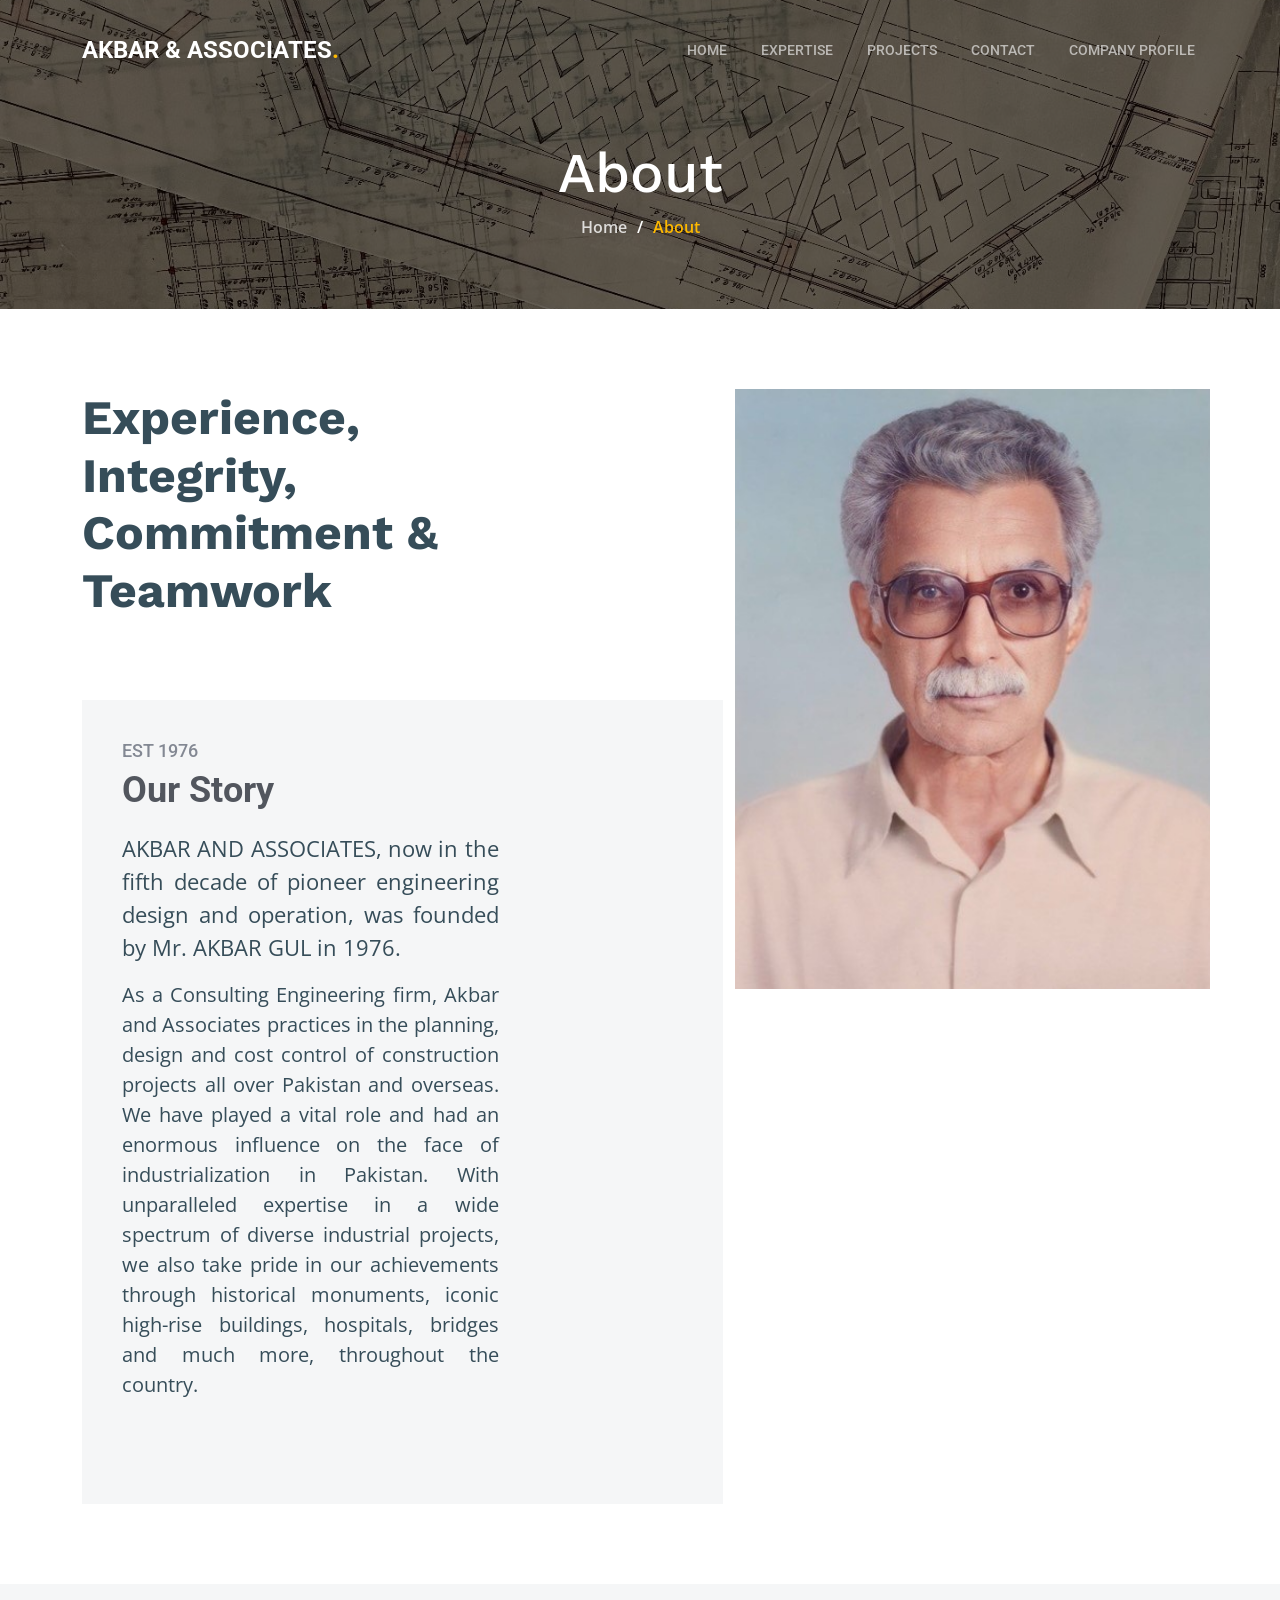
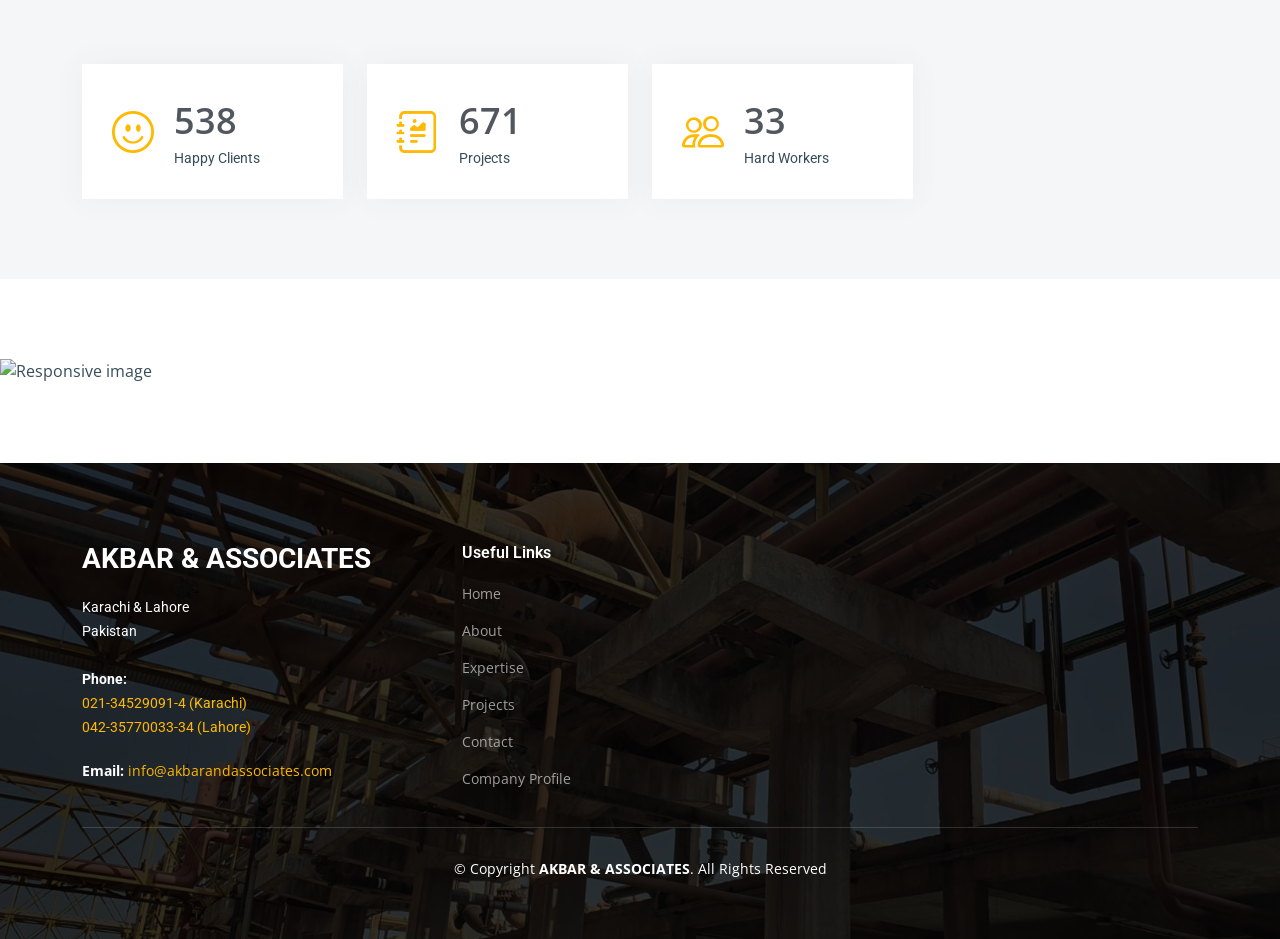
==== about.html @ 15005e5b "main" ====
<!DOCTYPE html>
<html lang="en">

<head>
  <meta charset="utf-8">
  <meta content="width=device-width, initial-scale=1.0" name="viewport">
  <link rel="icon" type="image/android-chrome-512x512.png" href="android-chrome-512x512.png">
  <title>About Akbar & Associates | Engineering & Consulting Firm in Pakistan</title>

  <meta content="Learn about Akbar & Associates, a pioneer engineering and consulting firm established in 1976. Specializing in planning, design, and construction, we have contributed to Pakistan's industrial and infrastructure growth through innovative and sustainable projects." name="description">
<meta content="Akbar & Associates, engineering consultancy, construction projects, industrial development, infrastructure design, Pakistan engineering firm, consulting engineers, historical monuments, industrialization in Pakistan" name="keywords">


<script type="application/ld+json">

    {
      "@context": "https://schema.org",
      "@type": "ImageObject",
      "contentUrl": "assets/img/alt-services.jpg",
      "description": "Engineering and construction services by Akbar & Associates",
      "name": "Akbar & Associates Services"
    }
    </script>
    
  </script>
  <!-- Google Fonts -->
  <link rel="preconnect" href="https://fonts.googleapis.com">
  <link rel="preconnect" href="https://fonts.gstatic.com" crossorigin>
  <link
    href="https://fonts.googleapis.com/css2?family=Open+Sans:ital,wght@0,300;0,400;0,500;0,600;0,700;1,300;1,400;1,600;1,700&family=Roboto:ital,wght@0,300;0,400;0,500;0,600;0,700;1,300;1,400;1,500;1,600;1,700&family=Work+Sans:ital,wght@0,300;0,400;0,500;0,600;0,700;1,300;1,400;1,500;1,600;1,700&display=swap"
    rel="stylesheet">

  <!-- Vendor CSS Files -->
  <link href="assets/vendor/bootstrap/css/bootstrap.min.css" rel="stylesheet">
  <link href="assets/vendor/bootstrap-icons/bootstrap-icons.css" rel="stylesheet">
  <link href="assets/vendor/fontawesome-free/css/all.min.css" rel="stylesheet">
  <link href="assets/vendor/aos/aos.css" rel="stylesheet">
  <link href="assets/vendor/glightbox/css/glightbox.min.css" rel="stylesheet">
  <link href="assets/vendor/swiper/swiper-bundle.min.css" rel="stylesheet">

  <!-- Template Main CSS File -->
  <link href="assets/css/main.css" rel="stylesheet">
 
</head>

<body>

  <header id="header" class="header d-flex align-items-center">
    <div class="container-fluid container-xl d-flex align-items-center justify-content-between">

      <a href="index.html" class="logo d-flex align-items-center">
        <!-- Uncomment the line below if you also wish to use an image logo -->
        <!-- <img src="assets/img/logo.png" alt=""> -->
        <h1>AKBAR & ASSOCIATES<span>.</span></h1>
      </a>

      <i class="mobile-nav-toggle mobile-nav-show bi bi-list"></i>
      <i class="mobile-nav-toggle mobile-nav-hide d-none bi bi-x"></i>
      <nav id="navbar" class="navbar">
        <ul>
          <li><a href="index.html">Home</a></li>
          
          <li><a href="expertise.html">Expertise</a></li>
          <li><a href="projects.html">Projects</a></li>
          <li><a href="contact.html">Contact</a></li>
          <li><a href="profile.html">Company Profile</a></li>

        </ul>
      </nav><!-- .navbar -->

    </div>
  </header><!-- End Header -->

  <main id="main">

    <!-- ======= Breadcrumbs ======= -->
    <div class="breadcrumbs d-flex align-items-center" style="background-image: url('assets/img/HOME1.jpeg');">
      <div class="container position-relative d-flex flex-column align-items-center" data-aos="fade">

        <h2>About</h2>
        <ol>
          <li><a href="index.html">Home</a></li>
          <li>About</li>
        </ol>

      </div>
    </div>
    <section id="about" class="about">
      <div class="container" data-aos="fade-up">

        <div class="row position-relative">
           
          <div class="col-lg-5 about-img" 
          style="background-image: url(assets/img/alt-services.jpg);"
          role="img"
          aria-label="Engineering and construction services by Akbar & Associates">
     </div>
     
        
        


          <div class="col-lg-7">
            <h2>Experience, Integrity, Commitment & Teamwork</h2>
            <div class="our-story">
              <h4>Est 1976</h4>
              <h3>Our Story</h3>
              <p style="font-size: 22px; text-align: justify;">
                AKBAR AND ASSOCIATES, now in the fifth decade of pioneer engineering design and operation, was founded
                by Mr. AKBAR GUL in 1976. </p><p style="font-size: 20px; text-align: justify;"> As a Consulting Engineering firm, Akbar and Associates practices in the planning, design and cost control of construction projects all over Pakistan and overseas.
                We have played a vital role and had an enormous influence on the face of industrialization in Pakistan. With
                unparalleled expertise in a wide spectrum of diverse industrial projects, we also take pride in our achievements
                through historical monuments, iconic high-rise buildings, hospitals, bridges and much more, throughout the
                country.</p> 
             
              
            <br> <br>
            <div style="text-align: center;">
              <p class="construct">
              </p>
            </div>
            
            <!-- <div class="watch-video d-flex align-items-center" style="margin-top: -18px;">
              <i class="bi bi-download" style="font-size: 21px; margin-right: 8px;"></i>
              <a href="profile A&A.pdf" download="Updated A&A profile.pdf" style="font-size: 20px;">Download Company Profile</a>
            </div>
             -->
          

        </div>

      </div>
    </section>
    
    <section id="stats-counter" class="stats-counter section-bg">
      <div class="container">

        <div class="row gy-4" style="align-self: center;">

          <div class="col-lg-3 col-md-6">
            <div class="stats-item d-flex align-items-center w-100 h-100">
              <i class="bi bi-emoji-smile color-blue flex-shrink-0"></i>
              <div>
                <span data-purecounter-start="0" data-purecounter-end="840" data-purecounter-duration="1"
                  class="purecounter"></span>
                <p>Happy Clients</p>
              </div>
            </div>
          </div><!-- End Stats Item -->

          <div class="col-lg-3 col-md-6">
            <div class="stats-item d-flex align-items-center w-100 h-100">
              <i class="bi bi-journal-richtext color-orange flex-shrink-0"></i>
              <div>
                <span data-purecounter-start="0" data-purecounter-end="1065" data-purecounter-duration="1"
                  class="purecounter"></span>
                <p>Projects</p>
              </div>
            </div>
          </div><!-- End Stats Item -->

          

          <div class="col-lg-3 col-md-6">
            <div class="stats-item d-flex align-items-center w-100 h-100">
              <i class="bi bi-people color-pink flex-shrink-0"></i>
              <div>
                <span data-purecounter-start="0" data-purecounter-end="53" data-purecounter-duration="1"
                  class="purecounter"></span>
                <p>Hard Workers</p>
              </div>
            </div>
          </div><!-- End Stats Item -->

        </div>

      </div>
    </section><!-- End Stats Counter Section -->

    <section>
      <img src="assets/img/lllogo for webz-01.jpg" class="img-fluid logos" alt="Responsive image" style="width: 100%; object-fit: cover;">
    </section>
    


    
<!-- 
   
     <section id="testimonials" class="testimonials section-bg">
      <div class="container" data-aos="fade-up">

        <div class="section-header">
          <h2>Testimonials</h2>
          <p>Quam sed id excepturi ccusantium dolorem ut quis dolores nisi llum nostrum enim velit qui ut et autem uia
            reprehenderit sunt deleniti</p>
        </div>

        <div class="slides-2 swiper">
          <div class="swiper-wrapper">

            <div class="swiper-slide">
              <div class="testimonial-wrap">
                <div class="testimonial-item">
                  <img src="assets/img/testimonials/testimonials-1.jpg" class="testimonial-img" alt="">
                  <h3>Saul Goodman</h3>
                  <h4>Ceo &amp; Founder</h4>
                  <div class="stars">
                    <i class="bi bi-star-fill"></i><i class="bi bi-star-fill"></i><i class="bi bi-star-fill"></i><i
                      class="bi bi-star-fill"></i><i class="bi bi-star-fill"></i>
                  </div>
                  <p>
                    <i class="bi bi-quote quote-icon-left"></i>
                    Proin iaculis purus consequat sem cure digni ssim donec porttitora entum suscipit rhoncus.
                    Accusantium quam, ultricies eget id, aliquam eget nibh et. Maecen aliquam, risus at semper.
                    <i class="bi bi-quote quote-icon-right"></i>
                  </p>
                </div>
              </div>
            </div>

             <div class="swiper-slide">
              <div class="testimonial-wrap">
                <div class="testimonial-item">
                  <img src="assets/img/testimonials/testimonials-2.jpg" class="testimonial-img" alt="">
                  <h3>Sara Wilsson</h3>
                  <h4>Designer</h4>
                  <div class="stars">
                    <i class="bi bi-star-fill"></i><i class="bi bi-star-fill"></i><i class="bi bi-star-fill"></i><i
                      class="bi bi-star-fill"></i><i class="bi bi-star-fill"></i>
                  </div>
                  <p>
                    <i class="bi bi-quote quote-icon-left"></i>
                    Export tempor illum tamen malis malis eram quae irure esse labore quem cillum quid cillum eram malis
                    quorum velit fore eram velit sunt aliqua noster fugiat irure amet legam anim culpa.
                    <i class="bi bi-quote quote-icon-right"></i>
                  </p>
                </div>
              </div>
            </div> -->

            <!-- <div class="swiper-slide">
              <div class="testimonial-wrap">
                <div class="testimonial-item">
                  <img src="assets/img/testimonials/testimonials-3.jpg" class="testimonial-img" alt="">
                  <h3>Jena Karlis</h3>
                  <h4>Store Owner</h4>
                  <div class="stars">
                    <i class="bi bi-star-fill"></i><i class="bi bi-star-fill"></i><i class="bi bi-star-fill"></i><i
                      class="bi bi-star-fill"></i><i class="bi bi-star-fill"></i>
                  </div>
                  <p>
                    <i class="bi bi-quote quote-icon-left"></i>
                    Enim nisi quem export duis labore cillum quae magna enim sint quorum nulla quem veniam duis minim
                    tempor labore quem eram duis noster aute amet eram fore quis sint minim.
                    <i class="bi bi-quote quote-icon-right"></i>
                  </p>
                </div>
              </div>
            </div> -->

            <!-- <div class="swiper-slide">
              <div class="testimonial-wrap">
                <div class="testimonial-item">
                  <img src="assets/img/testimonials/testimonials-4.jpg" class="testimonial-img" alt="">
                  <h3>Matt Brandon</h3>
                  <h4>Freelancer</h4>
                  <div class="stars">
                    <i class="bi bi-star-fill"></i><i class="bi bi-star-fill"></i><i class="bi bi-star-fill"></i><i
                      class="bi bi-star-fill"></i><i class="bi bi-star-fill"></i>
                  </div>
                  <p>
                    <i class="bi bi-quote quote-icon-left"></i>
                    Fugiat enim eram quae cillum dolore dolor amet nulla culpa multos export minim fugiat minim velit
                    minim dolor enim duis veniam ipsum anim magna sunt elit fore quem dolore labore illum veniam.
                    <i class="bi bi-quote quote-icon-right"></i>
                  </p>
                </div>
              </div>
            </div><!-- End testimonial item -->

            <!-- <div class="swiper-slide">
              <div class="testimonial-wrap">
                <div class="testimonial-item">
                  <img src="assets/img/testimonials/testimonials-5.jpg" class="testimonial-img" alt="">
                  <h3>John Larson</h3>
                  <h4>Entrepreneur</h4>
                  <div class="stars">
                    <i class="bi bi-star-fill"></i><i class="bi bi-star-fill"></i><i class="bi bi-star-fill"></i><i
                      class="bi bi-star-fill"></i><i class="bi bi-star-fill"></i>
                  </div>
                  <p>
                    <i class="bi bi-quote quote-icon-left"></i>
                    Quis quorum aliqua sint quem legam fore sunt eram irure aliqua veniam tempor noster veniam enim
                    culpa labore duis sunt culpa nulla illum cillum fugiat legam esse veniam culpa fore nisi cillum
                    quid.
                    <i class="bi bi-quote quote-icon-right"></i>
                  </p>
                </div>
              </div>
            </div>

          </div>
          <div class="swiper-pagination"></div>
        </div>

      </div>
    </section>

  </main> End #main -->

 <footer id="footer" class="footer">

  <div class="footer-content position-relative">
    <div class="container">
      <div class="row">

        <div class="col-lg-4 col-md-6">
          <div class="footer-info">
            <h3>Akbar & Associates</h3>
            <p>
              Karachi & Lahore <br>
              Pakistan<br><br>

              <strong>Phone:</strong> 
              <p>
                <a href="tel:+922134529091">021-34529091-4 (Karachi)</a><br>
                <a href="tel:+924235770033">042-35770033-34 (Lahore)</a>
              </p><br>

              <strong>Email:</strong> 
              <a href="mailto:info@akbarandassociates.com">info@akbarandassociates.com</a><br>
            </p>
              <!-- <div class="social-links d-flex mt-3">
                <a href="#" class="d-flex align-items-center justify-content-center"><i class="bi bi-twitter"></i></a>
                <a href="#" class="d-flex align-items-center justify-content-center"><i class="bi bi-facebook"></i></a>
                <a href="#" class="d-flex align-items-center justify-content-center"><i class="bi bi-instagram"></i></a>
                <a href="#" class="d-flex align-items-center justify-content-center"><i class="bi bi-linkedin"></i></a>
              </div> -->
            </div>
          </div><!-- End footer info column-->

          <div class="col-lg-2 col-md-3 footer-links">
            <h4>Useful Links</h4>
            <ul>
             <li><a href="index.html">Home</a></li>
              <li><a href="about.html">About</a></li>
              <li><a href="expertise.html">Expertise</a></li>
              <li><a href="projects.html">Projects</a></li>
              <li><a href="contact.html">Contact</a></li>
              <li><a href="profile.html">Company Profile</a></li>
              
              <!-- <li><a href="projects.html">Projects</a></li> -->
              <!-- <li><a href="#">Privacy policy</a></li> --> 
            </ul>
          </div><!-- End footer links column-->

         
        </div>
      </div>
    </div>

    <div class="footer-legal text-center position-relative">
      <div class="container">
        <div class="copyright">
          &copy; Copyright <strong><span>AKBAR & ASSOCIATES</span></strong>. All Rights Reserved
        </div>
        
  </footer>
  <a href="#" class="scroll-top d-flex align-items-center justify-content-center"><i
      class="bi bi-arrow-up-short"></i></a>

  <div id="preloader"></div>

  <!-- Vendor JS Files -->
  <script src="assets/vendor/bootstrap/js/bootstrap.bundle.min.js"></script>
  <script src="assets/vendor/aos/aos.js"></script>
  <script src="assets/vendor/glightbox/js/glightbox.min.js"></script>
  <script src="assets/vendor/isotope-layout/isotope.pkgd.min.js"></script>
  <script src="assets/vendor/swiper/swiper-bundle.min.js"></script>
  <script src="assets/vendor/purecounter/purecounter_vanilla.js"></script>
  <script src="assets/vendor/php-email-form/validate.js"></script>

  <!-- Template Main JS File -->
  <script src="assets/js/main.js"></script>

</body>

</html>
---- assets/css/main.css ----
/**
* Template Name: UpConstruction - v1.3.0
* Template URL: https://bootstrapmade.com/upconstruction-bootstrap-construction-website-template/
* Author: BootstrapMade.com
* License: https://bootstrapmade.com/license/
*/

/*--------------------------------------------------------------
# Set main reusable colors and fonts using CSS variables
# Learn more about CSS variables at https://developer.mozilla.org/en-US/docs/Web/CSS/Using_CSS_custom_properties
--------------------------------------------------------------*/
/* Fonts */
:root {
  --font-default: "Open Sans", system-ui, -apple-system, "Segoe UI", Roboto, "Helvetica Neue", Arial, "Noto Sans", "Liberation Sans", sans-serif, "Apple Color Emoji", "Segoe UI Emoji", "Segoe UI Symbol", "Noto Color Emoji";
  --font-primary: "Roboto", sans-serif;
  --font-secondary: "Work Sans", sans-serif;
}
/* Scrollbar Styles */
::-webkit-scrollbar{
  width: 0.9rem;
}

::-webkit-scrollbar-track{
  background-color: rgb(219, 215, 215);
}

::-webkit-scrollbar-thumb{
  background-color: #ecb419;
  background-clip: inherit;
  height: 0.3rem;
}

::-webkit-scrollbar-thumb:hover{
  background-color:  #f5c43d;
  scroll-behavior: smooth;
}

/* Horizontal Scrollbar */
::-webkit-scrollbar:horizontal{
  background: rgb(141, 141, 234);
  width: 0.5rem;
  height: 0.4rem;
  scroll-behavior: smooth;
}

/* Scrollbar Buttons */
::-webkit-scrollbar-button {
  background-color: rgb(219, 215, 215); /* Button color */
  height: 18px; /* Button height */
  width: 18px; /* Button width */
}

::-webkit-scrollbar-button:increment {
  background-color:rgb(243, 228, 228)/* Button for down/right */
}

::-webkit-scrollbar-button:decrement {
  background-color:rgb(243, 228, 228) /* Button for up/left */
}

::-webkit-scrollbar-button:vertical:decrement {
  background-image: url('up.png'); /* Up button */
  background-size: contain;
}

::-webkit-scrollbar-button:vertical:increment {
  background-image: url('down.png'); /* Down button */
  background-size: contain;
}

::-webkit-scrollbar-button:horizontal:decrement {
  background-image: url('path-to-left-arrow.png'); /* Left button */
  background-size: contain;
}

::-webkit-scrollbar-button:horizontal:increment {
  background-image: url('path-to-right-arrow.png'); /* Right button */
  background-size: contain;
}

/* Colors */
:root {
  --color-default: #364d59;
  --color-primary: #feb900;
  --color-secondary: #52565e;
}

/* Smooth scroll behavior */
:root {
  scroll-behavior: smooth;
}

/*--------------------------------------------------------------
# General
--------------------------------------------------------------*/
body {
  font-family: var(--font-default);
  color: var(--color-default);
  overflow-x: hidden;
}

a {
  color: var(--color-primary);
  text-decoration: none;
}

a:hover {
  color: #ffc732;
  text-decoration: none;
}

h1,
h2,
h3,
h4,
h5,
h6 {
  font-family: var(--font-primary);
}

/*--------------------------------------------------------------
# Sections & Section Header
--------------------------------------------------------------*/
section {
  padding: 80px 0;
  overflow: hidden;
}

.section-bg {
  background-color: #f5f6f7;
}

.section-header {
  text-align: center;
  padding-bottom: 70px;
}

.section-header h2 {
  font-size: 32px;
  font-weight: 700;
  position: relative;
  color: #2e3135;
}

.section-header h2:before,
.section-header h2:after {
  content: "";
  width: 50px;
  height: 2px;
  background: var(--color-primary);
  display: inline-block;
}

.section-header h2:before {
  margin: 0 15px 10px 0;
}

.section-header h2:after {
  margin: 0 0 10px 15px;
}

.section-header p {
  margin: 0 auto 0 auto;
}

a:active {
  color: #ffc732;
}
@media (min-width: 1199px) {
  .section-header p {
    max-width: 60%;
  }
}

/*--------------------------------------------------------------
# Breadcrumbs
--------------------------------------------------------------*/
.breadcrumbs {
  padding: 140px 0 60px 0;
  min-height: 30vh;
  position: relative;
  background-size: cover;
  background-position: center;
  background-repeat: no-repeat;
}

.breadcrumbs:before {
  content: "";
  background-color: rgba(0, 0, 0, 0.6);
  position: absolute;
  inset: 0;
}

.breadcrumbs h2 {
  font-size: 56px;
  font-weight: 500;
  color: #fff;
  font-family: var(--font-secondary);
}


.breadcrumbs ol {
  display: flex;
  flex-wrap: wrap;
  list-style: none;
  padding: 0 0 10px 0;
  margin: 0;
  font-size: 16px;
  font-weight: 600;
  color: var(--color-primary);
}

.breadcrumbs ol a {
  color: rgba(255, 255, 255, 0.8);
  transition: 0.3s;
}

.breadcrumbs ol a:hover {
  text-decoration: underline;
}

.breadcrumbs ol li+li {
  padding-left: 10px;
}

.breadcrumbs ol li+li::before {
  display: inline-block;
  padding-right: 10px;
  color: #fff;
  content: "/";
}

/*--------------------------------------------------------------
# Scroll top button
--------------------------------------------------------------*/
.scroll-top {
  position: fixed;
  visibility: hidden;
  opacity: 0;
  right: 15px;
  bottom: 15px;
  z-index: 99999;
  background: var(--color-primary);
  width: 40px;
  height: 40px;
  border-radius: 4px;
  transition: all 0.4s;
}

.scroll-top i {
  font-size: 24px;
  color: var(--color-secondary);
  line-height: 0;
}

.scroll-top:hover {
  background: #ffc732;
  color: #fff;
}

.scroll-top.active {
  visibility: visible;
  opacity: 1;
}

/*--------------------------------------------------------------
# Preloader
--------------------------------------------------------------*/
#preloader {
  position: fixed;
  inset: 0;
  z-index: 999999;
  overflow: hidden;
  background: #fff;
  transition: all 0.6s ease-out;
}

#preloader:before {
  content: "";
  position: fixed;
  top: calc(50% - 30px);
  left: calc(50% - 30px);
  border: 6px solid #fff;
  border-color: var(--color-primary) transparent var(--color-primary) transparent;
  border-radius: 50%;
  width: 60px;
  height: 60px;
  -webkit-animation: animate-preloader 1.5s linear infinite;
  animation: animate-preloader 1.5s linear infinite;
}

@-webkit-keyframes animate-preloader {
  0% {
    transform: rotate(0deg);
  }

  100% {
    transform: rotate(360deg);
  }
}

@keyframes animate-preloader {
  0% {
    transform: rotate(0deg);
  }

  100% {
    transform: rotate(360deg);
  }
}

/*--------------------------------------------------------------
# Disable aos animation delay on mobile devices
--------------------------------------------------------------*/
@media screen and (max-width: 768px) {
  [data-aos-delay] {
    transition-delay: 0 !important;
  }
}

/*--------------------------------------------------------------
# Header
--------------------------------------------------------------*/
.header {
  z-index: 997;
  position: absolute;
  padding: 30px 0;
  top: 0;
  left: 0;
  right: 0;
}

.header .logo img {
  max-height: 40px;
  margin-right: 6px;
}

.header .logo h1 {
  font-size: 24px;
  font-weight: 700;
  color: #fff;
  margin-bottom: 0;
  font-family: var(--font-primary);
}

.header .logo h1 span {
  color: var(--color-primary);
}

/*--------------------------------------------------------------
# Desktop Navigation
--------------------------------------------------------------*/
@media (min-width: 1280px) {
  .navbar {
    padding: 0;
  }

  .navbar ul {
    margin: 0;
    padding: 0;
    display: flex;
    list-style: none;
    align-items: center;
  }

  .navbar li {
    position: relative;
  }

  .navbar>ul>li {
    white-space: nowrap;
    padding: 10px 0 10px 28px;
  }

  .navbar a,
  .navbar a:focus {
    display: flex;
    align-items: center;
    justify-content: space-between;
    padding: 0 3px;
    font-family: var(--font-primary);
    font-size: 14px;
    font-weight: 500;
    color: rgba(255, 255, 255, 0.6);
    text-transform: uppercase;
    white-space: nowrap;
    transition: 0.3s;
    position: relative;
  }

  .navbar a i,
  .navbar a:focus i {
    font-size: 12px;
    line-height: 0;
    margin-left: 5px;
  }

  .navbar>ul>li>a:before {
    content: "";
    position: absolute;
    width: 100%;
    height: 2px;
    bottom: -6px;
    left: 0;
    background-color: var(--color-primary);
    visibility: hidden;
    width: 0px;
    transition: all 0.3s ease-in-out 0s;
  }

  .navbar a:hover:before,
  .navbar li:hover>a:before,
  .navbar .active:before {
    visibility: visible;
    width: 100%;
  }

  .navbar a:hover,
  .navbar .active,
  .navbar .active:focus,
  .navbar li:hover>a {
    color: #fff;
  }

  .navbar .dropdown ul {
    display: block;
    position: absolute;
    left: 28px;
    top: calc(100% + 30px);
    margin: 0;
    padding: 10px 0;
    z-index: 99;
    opacity: 0;
    visibility: hidden;
    background: #fff;
    box-shadow: 0px 0px 30px rgba(127, 137, 161, 0.25);
    transition: 0.3s;
  }

  .navbar .dropdown ul li {
    min-width: 200px;
  }

  .navbar .dropdown ul a {
    padding: 10px 20px;
    font-size: 15px;
    text-transform: none;
    color: var(--color-default);
    font-weight: 400;
  }

  .navbar .dropdown ul a i {
    font-size: 12px;
  }

  .navbar .dropdown ul a:hover,
  .navbar .dropdown ul .active:hover,
  .navbar .dropdown ul li:hover>a {
    color: var(--color-primary);
  }

  .navbar .dropdown:hover>ul {
    opacity: 1;
    top: 100%;
    visibility: visible;
  }

  .navbar .dropdown .dropdown ul {
    top: 0;
    left: calc(100% - 30px);
    visibility: hidden;
  }

  .navbar .dropdown .dropdown:hover>ul {
    opacity: 1;
    top: 0;
    left: 100%;
    visibility: visible;
  }
}

@media (min-width: 1280px) and (max-width: 1366px) {
  .navbar .dropdown .dropdown ul {
    left: -90%;
  }

  .navbar .dropdown .dropdown:hover>ul {
    left: -100%;
  }
}

@media (min-width: 1280px) {

  .mobile-nav-show,
  .mobile-nav-hide {
    display: none;
  }
}

/*--------------------------------------------------------------
# Mobile Navigation
--------------------------------------------------------------*/
@media (max-width: 1279px) {
  .navbar {
    position: fixed;
    top: 0;
    right: -100%;
    width: 100%;
    max-width: 400px;
    bottom: 0;
    transition: 0.3s;
    z-index: 9997;
  }

  .navbar ul {
    position: absolute;
    inset: 0;
    padding: 50px 0 10px 0;
    margin: 0;
    background: rgba(0, 0, 0, 0.8);
    overflow-y: auto;
    transition: 0.3s;
    z-index: 9998;
  }

  .navbar a,
  .navbar a:focus {
    display: flex;
    align-items: center;
    justify-content: space-between;
    padding: 10px 20px;
    font-family: var(--font-primary);
    font-size: 15px;
    font-weight: 500;
    color: rgba(255, 255, 255, 0.7);
    white-space: nowrap;
    text-transform: uppercase;
    transition: 0.3s;
  }

  .navbar a i,
  .navbar a:focus i {
    font-size: 12px;
    line-height: 0;
    margin-left: 5px;
  }

  .navbar a:hover,
  .navbar .active,
  .navbar .active:focus,
  .navbar li:hover>a {
    color: #fff;
  }

  .navbar .dropdown ul,
  .navbar .dropdown .dropdown ul {
    position: static;
    display: none;
    padding: 10px 0;
    margin: 10px 20px;
    transition: all 0.5s ease-in-out;
    border: 1px solid #222428;
  }

  .navbar .dropdown>.dropdown-active,
  .navbar .dropdown .dropdown>.dropdown-active {
    display: block;
  }

  .mobile-nav-show {
    position: relative;
    color: #fff;
    font-size: 28px;
    cursor: pointer;
    line-height: 0;
    transition: 0.5s;
    z-index: 9999;
    padding-right: 10px;
  }

  .mobile-nav-hide {
    color: #fff;
    font-size: 32px;
    cursor: pointer;
    line-height: 0;
    transition: 0.5s;
    position: fixed;
    right: 20px;
    top: 20px;
    z-index: 9999;
  }

  .mobile-nav-active {
    overflow: hidden;
  }

  .mobile-nav-active .navbar {
    right: 0;
  }

  .mobile-nav-active .navbar:before {
    content: "";
    position: fixed;
    inset: 0;
    background: rgba(0, 0, 0, 0.6);
    z-index: 9996;
  }
}

/*--------------------------------------------------------------
# Get Started Section
--------------------------------------------------------------*/
.get-started .content {
  padding: 30px 0;
}

.get-started .content h3 {
  font-size: 36px;
  color: var(--color-secondary);
  font-weight: 600;
  margin-bottom: 25px;
  padding-bottom: 25px;
  position: relative;
}

.get-started .content h3:after {
  content: "";
  position: absolute;
  display: block;
  width: 60px;
  height: 4px;
  background: var(--color-primary);
  left: 0;
  bottom: 0;
}

.get-started .content p {
  font-size: 14px;
}

.get-started .fam {
  background: #fff;
  padding: 30px;
  height: 100%;
}

@media (max-width: 575px) {
  .get-started .php-email-form {
    padding: 20px;
  }
}

.get-started .php-email-form h3 {
  font-size: 14px;
  font-weight: 700;
  text-transform: uppercase;
  letter-spacing: 1px;
}

.get-started .php-email-form p {
  font-size: 14px;
  margin-bottom: 20px;
}

.get-started .php-email-form .error-message {
  display: none;
  color: #fff;
  background: #df1529;
  text-align: left;
  padding: 15px;
  margin-bottom: 24px;
  font-weight: 600;
}

.get-started .php-email-form .sent-message {
  display: none;
  color: #fff;
  background: #059652;
  text-align: center;
  padding: 15px;
  margin-bottom: 24px;
  font-weight: 600;
}

.get-started .php-email-form .loading {
  display: none;
  background: #fff;
  text-align: center;
  padding: 15px;
  margin-bottom: 24px;
}

.get-started .php-email-form .loading:before {
  content: "";
  display: inline-block;
  border-radius: 50%;
  width: 24px;
  height: 24px;
  margin: 0 10px -6px 0;
  border: 3px solid #059652;
  border-top-color: #fff;
  -webkit-animation: animate-loading 1s linear infinite;
  animation: animate-loading 1s linear infinite;
}
.logos{
  
    display: block;
    max-width: 100%;
    height: auto;
    margin-right: -50%;
  
}
.get-started .php-email-form input,
.get-started .php-email-form textarea {
  border-radius: 0;
  box-shadow: none;
  font-size: 14px;
  border-radius: 0;
}

.get-started .php-email-form input:focus,
.get-started .php-email-form textarea:focus {
  border-color: var(--color-primary);
}

.get-started .php-email-form input {
  padding: 12px 15px;
}

.get-started .php-email-form textarea {
  padding: 12px 15px;
}

.get-started .php-email-form button[type=submit] {
  background: var(--color-primary);
  border: 0;
  padding: 10px 30px;
  color: #fff;
  transition: 0.4s;
  border-radius: 4px;
}

.get-started .php-email-form button[type=submit]:hover {
  background: rgba(254, 185, 0, 0.8);
}

@-webkit-keyframes animate-loading {
  0% {
    transform: rotate(0deg);
  }

  100% {
    transform: rotate(360deg);
  }
}

@keyframes animate-loading {
  0% {
    transform: rotate(0deg);
  }

  100% {
    transform: rotate(360deg);
  }
}

/*--------------------------------------------------------------
# Constructions Section
--------------------------------------------------------------*/
.constructions .card-item {
  border: 1px solid rgba(82, 86, 94, 0.2);
  background: #fff;
  position: relative;
  border-radius: 0;
}

.constructions .card-item .card-bg {
  min-height: 300px;
  background-size: cover;
  background-position: center;
  background-repeat: no-repeat;
}

.constructions .card-item .card-body {
  padding: 30px;
}

.constructions .card-item h4 {
  font-weight: 700;
  font-size: 20px;
  margin-bottom: 15px;
  color: var(--color-secondary);
}

.constructions .card-item p {
  color: var(--color-secondary);
  margin: 0;
}

/*--------------------------------------------------------------
# Services Section
--------------------------------------------------------------*/
.services .service-item {
  padding: 40px;
  background: #fff;
  height: 100%;
}

.services .service-item .icon {
  width: 48px;
  height: 48px;
  position: relative;
  margin-bottom: 50px;
}

.services .service-item .icon i {
  color: var(--color-secondary);
  font-size: 40px;
  transition: ease-in-out 0.3s;
  z-index: 2;
  position: relative;
  line-height: 1.8;
}

.services .service-item .icon:before {
  position: absolute;
  content: "";
  height: 100%;
  width: 100%;
  background: #f0f1f2;
  border-radius: 50px;
  z-index: 1;
  top: 10px;
  right: -15px;
  transition: 0.3s;
}

.services .service-item h3 {
  color: var(--color-default);
  font-weight: 700;
  margin: 0 0 20px 0;
  padding-bottom: 8px;
  font-size: 22px;
  position: relative;
  display: inline-block;
  border-bottom: 4px solid #ebebed;
  transition: 0.3s;
}

.services .service-item p {
  line-height: 24px;
  font-size: 14px;
  margin-bottom: 0;
}

.services .service-item .readmore {
  margin-top: 15px;
  display: inline-block;
  color: var(--color-primary);
}

.services .service-item:hover .icon:before {
  background: var(--color-primary);
}

.services .service-item:hover h3 {
  border-color: var(--color-primary);
}

/*--------------------------------------------------------------
# Features Section
--------------------------------------------------------------*/
.features .nav-tabs {
  border: 0;
}

.features .nav-link {
  padding: 15px 0;
  transition: 0.3s;
  color: var(--color-secondary);
  border-radius: 0;
  display: flex;
  align-items: center;
  justify-content: center;
  cursor: pointer;
  height: 100%;
  border: 0;
  border-bottom: 4px solid #e2e4e6;
}

.features .nav-link i {
  padding-right: 15px;
  font-size: 48px;
}

.features .nav-link h4 {
  font-size: 18px;
  font-weight: 600;
  margin: 0;
}

@media (max-width: 575px) {
  .features .nav-link h4 {
    font-size: 16px;
  }
}

.features .nav-link:hover {
  color: var(--color-primary);
}

.features .nav-link.active {
  color: var(--color-primary);
  background-color: transparent;
  border-color: var(--color-primary);
}

.features .tab-content {
  margin-top: 30px;
}

.features .tab-pane h3 {
  font-weight: 700;
  font-size: 32px;
  position: relative;
  margin-bottom: 20px;
  padding-bottom: 20px;
}

.features .tab-pane h3:after {
  content: "";
  position: absolute;
  display: block;
  width: 60px;
  height: 3px;
  background: var(--color-primary);
  left: 0;
  bottom: 0;
}

.features .tab-pane ul {
  list-style: none;
  padding: 0;
}

.features .tab-pane ul li {
  padding-top: 10px;
}

.features .tab-pane ul i {
  font-size: 20px;
  padding-right: 4px;
  color: var(--color-primary);
}

.features .tab-pane p:last-child {
  margin-bottom: 0;
}

/*--------------------------------------------------------------
# Our Projects Section
--------------------------------------------------------------*/
.projects .portfolio-flters {
  padding: 0;
  margin: 0 auto 20px auto;
  list-style: none;
  text-align: center;
}

.projects .portfolio-flters li {
  cursor: pointer;
  display: inline-block;
  padding: 0;
  font-size: 18px;
  font-weight: 500;
  margin: 0 10px;
  line-height: 1;
  margin-bottom: 5px;
  transition: all 0.3s ease-in-out;
}

.projects .portfolio-flters li:hover,
.projects .portfolio-flters li.filter-active {
  color: var(--color-primary);
}

.projects .portfolio-flters li:first-child {
  margin-left: 0;
}

.projects .portfolio-flters li:last-child {
  margin-right: 0;
}

@media (max-width: 575px) {
  .projects .portfolio-flters li {
    font-size: 14px;
    margin: 0 5px;
  }
}

.projects .portfolio-content {
  position: relative;
  overflow: hidden;
}

.projects .portfolio-content img {
  transition: 0.3s;
}

.projects .portfolio-content .portfolio-info {
  opacity: 0;
  position: absolute;
  inset: 0;
  z-index: 3;
  transition: all ease-in-out 0.3s;
  background: rgba(0, 0, 0, 0.6);
  padding: 15px;
}

.projects .portfolio-content .portfolio-info h4 {
  font-size: 14px;
  padding: 5px 10px;
  font-weight: 400;
  color: #fff;
  display: inline-block;
  background-color: var(--color-primary);
}

.projects .portfolio-content .portfolio-info p {
  position: absolute;
  bottom: 10px;
  text-align: center;
  display: inline-block;
  left: 0;
  right: 0;
  font-size: 16px;
  font-weight: 600;
  color: rgba(255, 255, 255, 0.8);
}

.projects .portfolio-content .portfolio-info .preview-link,
.projects .portfolio-content .portfolio-info .details-link {
  position: absolute;
  left: calc(50% - 40px);
  font-size: 26px;
  top: calc(50% - 14px);
  color: #fff;
  transition: 0.3s;
  line-height: 1.2;
}

.projects .portfolio-content .portfolio-info .preview-link:hover,
.projects .portfolio-content .portfolio-info .details-link:hover {
  color: var(--color-primary);
}

.projects .portfolio-content .portfolio-info .details-link {
  left: 50%;
  font-size: 34px;
  line-height: 0;
}

.projects .portfolio-content:hover .portfolio-info {
  opacity: 1;
}

.projects .portfolio-content:hover img {
  transform: scale(1.1);
}

/*--------------------------------------------------------------
# Testimonials Section
--------------------------------------------------------------*/
.testimonials .testimonial-wrap {
  padding-left: 50px;
}

.testimonials .testimonials-carousel,
.testimonials .testimonials-slider {
  overflow: hidden;
}

.testimonials .testimonial-item {
  box-sizing: content-box;
  padding: 30px 30px 30px 60px;
  margin: 0 15px 30px 0;
  min-height: 200px;
  box-shadow: 0px 2px 20px rgba(82, 86, 94, 0.1);
  position: relative;
  background: #fff;
}

.testimonials .testimonial-item .testimonial-img {
  width: 90px;
  border-radius: 10px;
  border: 6px solid #fff;
  position: absolute;
  left: -45px;
}

.testimonials .testimonial-item h3 {
  font-size: 18px;
  font-weight: bold;
  margin: 10px 0 5px 0;
  color: #000;
}

.testimonials .testimonial-item h4 {
  font-size: 14px;
  color: #999;
  margin: 0;
}

.testimonials .testimonial-item .stars {
  margin: 10px 0;
}

.testimonials .testimonial-item .stars i {
  color: #ffc107;
  margin: 0 1px;
}

.testimonials .testimonial-item .quote-icon-left,
.testimonials .testimonial-item .quote-icon-right {
  color: #ffd565;
  font-size: 26px;
  line-height: 0;
}

.testimonials .testimonial-item .quote-icon-left {
  display: inline-block;
  left: -5px;
  position: relative;
}

.testimonials .testimonial-item .quote-icon-right {
  display: inline-block;
  right: -5px;
  position: relative;
  top: 10px;
  transform: scale(-1, -1);
}

.testimonials .testimonial-item p {
  font-style: italic;
  margin: 15px auto 15px auto;
}

.testimonials .swiper-pagination {
  margin-top: 20px;
  position: relative;
}

.testimonials .swiper-pagination .swiper-pagination-bullet {
  width: 12px;
  height: 12px;
  background-color: #d5d7da;
  opacity: 1;
}

.testimonials .swiper-pagination .swiper-pagination-bullet-active {
  background-color: var(--color-primary);
}

@media (max-width: 767px) {
  .testimonials .testimonial-wrap {
    padding-left: 0;
  }

  .testimonials .testimonials-carousel,
  .testimonials .testimonials-slider {
    overflow: hidden;
  }

  .testimonials .testimonial-item {
    padding: 30px;
    margin: 15px;
  }

  .testimonials .testimonial-item .testimonial-img {
    position: static;
    left: auto;
  }
}

/*--------------------------------------------------------------
# Alt Services Section
--------------------------------------------------------------*/
.alt-services .img-bg {
  background-size: cover;
  background-position: center center;
  min-height: 400px;
}

.alt-services h3 {
  font-size: 28px;
  font-weight: 700;
  color: var(--color-secondary);
  margin-bottom: 20px;
  padding-bottom: 20px;
  position: relative;
}

.alt-services h3:after {
  content: "";
  position: absolute;
  display: block;
  width: 50px;
  height: 3px;
  background: var(--color-primary);
  left: 0;
  bottom: 0;
}

.alt-services .icon-box {
  margin-top: 50px;
}

.alt-services .icon-box i {
  display: flex;
  align-items: center;
  justify-content: center;
  color: var(--color-primary);
  margin-right: 25px;
  font-size: 28px;
  width: 56px;
  height: 56px;
  border-radius: 4px;
  line-height: 0;
  box-shadow: 0px 2px 30px rgba(0, 0, 0, 0.08);
  background-color: #fff;
  transition: 0.3s;
}

.alt-services .icon-box:hover i {
  background-color: var(--color-primary);
  color: #fff;
}

.alt-services .icon-box h4 {
  font-weight: 700;
  margin-bottom: 10px;
  font-size: 18px;
}

.alt-services .icon-box h4 a {
  color: #000;
  transition: 0.3s;
}

.alt-services .icon-box h4 a:hover {
  color: var(--color-primary);
}

.alt-services .icon-box p {
  line-height: 24px;
  font-size: 14px;
  margin-bottom: 0;
}

/*--------------------------------------------------------------
# About Section
--------------------------------------------------------------*/
.about h2 {
  font-size: 48px;
  font-weight: 700;
  font-family: var(--font-secondary);
  margin: 30px 0;
}

@media (min-width: 991px) {
  .about h2 {
    max-width: 65%;
    margin: 0 0 80px 0;
  }
}

.about .our-story {
  padding: 40px;
  background-color: #f5f6f7;
}

@media (min-width: 991px) {
  .about .our-story {
    padding-right: 35%;
  }
}

.about .our-story h4 {
  text-transform: uppercase;
  font-size: 18px;
  color: #838893;
}

.about .our-story h3 {
  font-size: 36px;
  font-weight: 700;
  margin-bottom: 20px;
  color: var(--color-secondary);
}

.about .our-story p:last-child {
  margin-bottom: 0;
}

.about ul {
  list-style: none;
  padding: 0;
  font-size: 15px;
}

.about ul li {
  padding: 5px 0;
  display: flex;
  align-items: center;
}

.about ul i {
  font-size: 20px;
  margin-right: 4px;
  color: var(--color-primary);
}

.about .watch-video i {
  font-size: 32px;
  transition: 0.3s;
  color: var(--color-primary);
}

.about .watch-video a {
  font-weight: 600;
  color: var(--color-secondary);
  margin-left: 8px;
  transition: 0.3s;
}

.about .watch-video:hover a {
  color: var(--color-primary);
}

.about .about-img {
  min-height: 600px;
  background-size: cover;
  background-position: center;
}

@media (min-width: 992px) {
  .about .about-img {
    position: absolute;
    top: 0;
    right: 0;
  }
}

/*--------------------------------------------------------------
# Stats Counter Section
--------------------------------------------------------------*/
.stats-counter .stats-item {
  background: #fff;
  box-shadow: 0px 0 30px rgba(82, 86, 94, 0.05);
  padding: 30px;
}

.stats-counter .stats-item i {
  font-size: 42px;
  line-height: 0;
  margin-right: 20px;
  color: var(--color-primary);
}

.stats-counter .stats-item span {
  font-size: 36px;
  display: block;
  font-weight: 600;
  color: var(--color-secondary);
}

.stats-counter .stats-item p {
  padding: 0;
  margin: 0;
  font-family: var(--font-primary);
  font-size: 14px;
}

/*--------------------------------------------------------------
# Our Team Section
--------------------------------------------------------------*/
.team .member {
  position: relative;
}

.team .member .member-img {
  margin: 0 80px;
  border-radius: 50%;
  overflow: hidden;
  position: relative;
}

@media (max-width: 1024px) {
  .team .member .member-img {
    margin: 0 60px;
  }
}

.team .member .member-img img {
  position: relative;
  z-index: 1;
}

.team .member .member-img .social {
  position: absolute;
  inset: 0;
  background-color: rgba(0, 0, 0, 0.6);
  display: flex;
  justify-content: center;
  align-items: center;
  z-index: 2;
  padding-bottom: 20px;
  transition: 0.3s;
  visibility: hidden;
  opacity: 0;
}

.team .member .member-img .social a {
  transition: 0.3s;
  color: #fff;
  font-size: 20px;
  margin: 0 8px;
}

.team .member .member-img .social a:hover {
  color: var(--color-primary);
}

.team .member .member-info {
  margin-top: 30px;
}

.team .member .member-info h4 {
  font-weight: 700;
  margin-bottom: 6px;
  font-size: 18px;
  color: var(--color-secondary);
}

.team .member .member-info span {
  font-style: italic;
  display: block;
  font-size: 15px;
  color: #838893;
  margin-bottom: 10px;
}

.team .member .member-info p {
  margin-bottom: 0;
  font-size: 14px;
}

.team .member:hover .member-img .social {
  padding-bottom: 0;
  visibility: visible;
  opacity: 1;
}

/*--------------------------------------------------------------
# Servie Cards Section
--------------------------------------------------------------*/
.services-cards h3 {
  font-size: 20px;
  font-weight: 700;
  color: var(--color-secondary);
}

.services-cards p {
  font-size: 15px;
}

.services-cards ul li {
  display: flex;
  align-items: center;
  font-size: 14px;
  padding-top: 10px;
}

.services-cards ul li i {
  font-size: 16px;
  color: var(--color-primary);
  margin-right: 6px;
}

/*--------------------------------------------------------------
# Projet Details Section
--------------------------------------------------------------*/
.project-details .portfolio-details-slider img {
  width: 100%;
}

.project-details .portfolio-details-slider .swiper-pagination .swiper-pagination-bullet {
  width: 12px;
  height: 12px;
  background-color: rgba(255, 255, 255, 0.7);
  opacity: 1;
}

.project-details .portfolio-details-slider .swiper-pagination .swiper-pagination-bullet-active {
  background-color: var(--color-primary);
}

.project-details .swiper-button-prev,
.project-details .swiper-button-next {
  width: 48px;
  height: 48px;
}

.project-details .swiper-button-prev:after,
.project-details .swiper-button-next:after {
  color: rgba(255, 255, 255, 0.8);
  background-color: rgba(0, 0, 0, 0.2);
  font-size: 24px;
  border-radius: 50%;
  width: 48px;
  height: 48px;
  display: flex;
  align-items: center;
  justify-content: center;
  transition: 0.3s;
}

.project-details .swiper-button-prev:hover:after,
.project-details .swiper-button-next:hover:after {
  background-color: rgba(0, 0, 0, 0.6);
}

@media (max-width: 575px) {

  .project-details .swiper-button-prev,
  .project-details .swiper-button-next {
    display: none;
  }
}

.project-details .portfolio-info h3 {
  font-size: 22px;
  font-weight: 700;
  margin-bottom: 20px;
  padding-bottom: 20px;
  position: relative;
}

.project-details .portfolio-info h3:after {
  content: "";
  position: absolute;
  display: block;
  width: 50px;
  height: 3px;
  background: var(--color-primary);
  left: 0;
  bottom: 0;
}

.project-details .portfolio-info ul {
  list-style: none;
  padding: 0;
  font-size: 15px;
}

.project-details .portfolio-info ul li {
  display: flex;
  flex-direction: column;
  padding-bottom: 15px;
}

.project-details .portfolio-info ul strong {
  text-transform: uppercase;
  font-weight: 400;
  color: #838893;
  font-size: 14px;
}

.project-details .portfolio-info .btn-visit {
  padding: 8px 40px;
  background: var(--color-primary);
  color: #fff;
  border-radius: 50px;
  transition: 0.3s;
}

.project-details .portfolio-info .btn-visit:hover {
  background: #ffc019;
}

.project-details .portfolio-description h2 {
  font-size: 26px;
  font-weight: 700;
  margin-bottom: 20px;
  color: var(--color-secondary);
}

.project-details .portfolio-description p {
  padding: 0;
}

.project-details .portfolio-description .testimonial-item {
  padding: 30px 30px 0 30px;
  position: relative;
  background: #f5f6f7;
  height: 100%;
  margin-bottom: 50px;
}

.project-details .portfolio-description .testimonial-item .testimonial-img {
  width: 90px;
  border-radius: 50px;
  border: 6px solid #fff;
  float: left;
  margin: 0 10px 0 0;
}

.project-details .portfolio-description .testimonial-item h3 {
  font-size: 18px;
  font-weight: bold;
  margin: 15px 0 5px 0;
  padding-top: 20px;
}

.project-details .portfolio-description .testimonial-item h4 {
  font-size: 14px;
  color: #6c757d;
  margin: 0;
}

.project-details .portfolio-description .testimonial-item .quote-icon-left,
.project-details .portfolio-description .testimonial-item .quote-icon-right {
  color: #ffd565;
  font-size: 26px;
  line-height: 0;
}

.project-details .portfolio-description .testimonial-item .quote-icon-left {
  display: inline-block;
  left: -5px;
  position: relative;
}

.project-details .portfolio-description .testimonial-item .quote-icon-right {
  display: inline-block;
  right: -5px;
  position: relative;
  top: 10px;
  transform: scale(-1, -1);
}

.project-details .portfolio-description .testimonial-item p {
  font-style: italic;
  margin: 0 0 15px 0 0 0;
  padding: 0;
}

/*--------------------------------------------------------------
# Service Details Section
--------------------------------------------------------------*/
.service-details .services-list {
  padding: 10px 30px;
  border: 1px solid #d5d7da;
  margin-bottom: 20px;
}

.service-details .services-list a {
  display: block;
  line-height: 1;
  padding: 8px 0 8px 15px;
  border-left: 3px solid #d9e3e8;
  margin: 20px 0;
  color: var(--color-secondary);
  transition: 0.3s;
}

.service-details .services-list a.active {
  font-weight: 700;
  border-color: var(--color-primary);
}

.service-details .services-list a:hover {
  border-color: var(--color-primary);
}

.service-details .services-img {
  margin-bottom: 20px;
}

.service-details h3 {
  font-size: 28px;
  font-weight: 700;
}

.service-details h4 {
  font-size: 20px;
  font-weight: 700;
}

.service-details p {
  font-size: 15px;
}

.service-details ul {
  list-style: none;
  padding: 0;
  font-size: 15px;
}

.service-details ul li {
  padding: 5px 0;
  display: flex;
  align-items: center;
}

.service-details ul i {
  font-size: 20px;
  margin-right: 8px;
  color: var(--color-primary);
}

/*--------------------------------------------------------------
# Contact Section
--------------------------------------------------------------*/
.contact .info-item {
  box-shadow: 0 0 25px rgba(0, 0, 0, 0.08);
  padding: 20px 0 30px 0;
}

.contact .info-item i {
  display: flex;
  align-items: center;
  justify-content: center;
  width: 56px;
  height: 56px;
  font-size: 24px;
  line-height: 0;
  color: var(--color-primary);
  border-radius: 50%;
  border: 2px dotted #ffd565;
}

.contact .info-item h3 {
  font-size: 20px;
  color: #6c757d;
  font-weight: 700;
  margin: 10px 0;
}

.contact .info-item p {
  padding: 0;
  line-height: 24px;
  font-size: 14px;
  margin-bottom: 0;
}

.contact .php-email-form {
  width: 100%;
  background: #fff;
  box-shadow: 0 0 25px rgba(0, 0, 0, 0.08);
  padding: 30px;
}

.contact .php-email-form .form-group {
  padding-bottom: 20px;
}

.contact .php-email-form .error-message {
  display: none;
  color: #fff;
  background: #df1529;
  text-align: left;
  padding: 15px;
  font-weight: 600;
}

.contact .php-email-form .error-message br+br {
  margin-top: 25px;
}

.contact .php-email-form .sent-message {
  display: none;
  color: #fff;
  background: #059652;
  text-align: center;
  padding: 15px;
  font-weight: 600;
}

.contact .php-email-form .loading {
  display: none;
  background: #fff;
  text-align: center;
  padding: 15px;
}

.contact .php-email-form .loading:before {
  content: "";
  display: inline-block;
  border-radius: 50%;
  width: 24px;
  height: 24px;
  margin: 0 10px -6px 0;
  border: 3px solid #059652;
  border-top-color: #fff;
  -webkit-animation: animate-loading 1s linear infinite;
  animation: animate-loading 1s linear infinite;
}

.contact .php-email-form input,
.contact .php-email-form textarea {
  border-radius: 0;
  box-shadow: none;
  font-size: 14px;
}

.contact .php-email-form input:focus,
.contact .php-email-form textarea:focus {
  border-color: var(--color-primary);
}

.contact .php-email-form input {
  height: 44px;
}

.contact .php-email-form textarea {
  padding: 10px 12px;
}

.contact .php-email-form button[type=submit] {
  background: var(--color-primary);
  border: 0;
  padding: 10px 35px;
  color: #fff;
  transition: 0.4s;
  border-radius: 5px;
}

.contact .php-email-form button[type=submit]:hover {
  background: rgba(254, 185, 0, 0.8);
}

@keyframes animate-loading {
  0% {
    transform: rotate(0deg);
  }

  100% {
    transform: rotate(360deg);
  }
}

/*--------------------------------------------------------------
# Recent Blog Posts Section
--------------------------------------------------------------*/
.recent-blog-posts .post-item {
  box-shadow: 0px 2px 20px rgba(0, 0, 0, 0.06);
  transition: 0.3s;
}

.recent-blog-posts .post-item .post-img img {
  transition: 0.5s;
}

.recent-blog-posts .post-item .post-date {
  position: absolute;
  right: 0;
  bottom: 0;
  background-color: var(--color-primary);
  color: #fff;
  text-transform: uppercase;
  font-size: 13px;
  padding: 6px 12px;
  font-weight: 500;
}

.recent-blog-posts .post-item .post-content {
  padding: 30px;
}

.recent-blog-posts .post-item .post-title {
  font-size: 24px;
  color: var(--color-secondary);
  font-weight: 700;
  transition: 0.3s;
  margin-bottom: 15px;
}

.recent-blog-posts .post-item .meta i {
  font-size: 16px;
  color: var(--color-primary);
}

.recent-blog-posts .post-item .meta span {
  font-size: 15px;
  color: #838893;
}

.recent-blog-posts .post-item hr {
  color: #888;
  margin: 20px 0;
}

.recent-blog-posts .post-item .readmore {
  display: flex;
  align-items: center;
  font-weight: 600;
  line-height: 1;
  transition: 0.3s;
  color: #838893;
}

.recent-blog-posts .post-item .readmore i {
  line-height: 0;
  margin-left: 6px;
  font-size: 16px;
}

.recent-blog-posts .post-item:hover .post-title,
.recent-blog-posts .post-item:hover .readmore {
  color: var(--color-primary);
}

.recent-blog-posts .post-item:hover .post-img img {
  transform: scale(1.1);
}

/*--------------------------------------------------------------
# Hero Section
--------------------------------------------------------------*/
.hero {
  overflow-x: hidden;
  padding: 0;
}

.hero .carousel {
  width: 100%;
  min-height: 100vh;
  padding: 80px 0;
  margin: 0;
  position: relative;
}

.hero .carousel-item {
  position: absolute;
  inset: 0;
  background-size: cover;
  background-position: center;
  background-repeat: no-repeat;
  overflow: hidden;
  z-index: 1;
  transition-duration: 0.4s;
}
#hero-carousel .carousel-item {
 
    filter: brightness(1.9); }


.hero .carousel-item::before {
  content: "";
  background-color: rgba(0, 0, 0, 0.7);
  position: absolute;
  inset: 0;
}

.hero .info {
  position: absolute;
  inset: 0;
  z-index: 2;
}

@media (max-width: 768px) {
  .hero .info {
    padding: 0 50px;
  }
}

.hero .info h2 {
  color: #fff;
  margin-bottom: 30px;
  padding-bottom: 30px;
  font-size: 56px;
  font-weight: 700;
  position: relative;
}

.hero .info h2:after {
  content: "";
  position: absolute;
  display: block;
  width: 80px;
  height: 4px;
  background: var(--color-primary);
  left: 0;
  right: 0;
  bottom: 0;
  margin: auto;
}

@media (max-width: 768px) {
  .hero .info h2 {
    font-size: 36px;
  }
}

.hero .info p {
  color: rgba(255, 255, 255, 0.8);
  font-size: 18px;
}

.hero .info .btn-get-started {
  font-family: var(--font-primary);
  font-weight: 500;
  font-size: 16px;
  letter-spacing: 1px;
  display: inline-block;
  padding: 12px 40px;
  border-radius: 50px;
  transition: 0.5s;
  margin: 10px;
  color: #fff;
  border: 2px solid var(--color-primary);
}

.hero .info .btn-get-started:hover {
  background: var(--color-primary);
}

.hero .carousel-control-prev {
  justify-content: start;
}

@media (min-width: 640px) {
  .hero .carousel-control-prev {
    padding-left: 15px;
  }
}

.hero .carousel-control-next {
  justify-content: end;
}

@media (min-width: 640px) {
  .hero .carousel-control-next {
    padding-right: 15px;
  }
}

.hero .carousel-control-next-icon,
.hero .carousel-control-prev-icon {
  background: none;
  font-size: 26px;
  line-height: 0;
  background: rgba(255, 255, 255, 0.2);
  color: rgba(255, 255, 255, 0.6);
  border-radius: 50px;
  width: 54px;
  height: 54px;
  display: flex;
  align-items: center;
  justify-content: center;
}

.hero .carousel-control-prev,
.hero .carousel-control-next {
  z-index: 3;
  transition: 0.3s;
}

.hero .carousel-control-prev:focus,
.hero .carousel-control-next:focus {
  opacity: 0.5;
}

.hero .carousel-control-prev:hover,
.hero .carousel-control-next:hover {
  opacity: 1;
}

/*--------------------------------------------------------------
# Blog
--------------------------------------------------------------*/
.blog .blog-pagination {
  margin-top: 30px;
  color: #838893;
}

.blog .blog-pagination ul {
  display: flex;
  padding: 0;
  margin: 0;
  list-style: none;
}

.blog .blog-pagination li {
  margin: 0 5px;
  transition: 0.3s;
}

.blog .blog-pagination li a {
  color: var(--color-secondary);
  padding: 7px 16px;
  display: flex;
  align-items: center;
  justify-content: center;
}

.blog .blog-pagination li.active,
.blog .blog-pagination li:hover {
  background: var(--color-primary);
  color: #fff;
}

.blog .blog-pagination li.active a,
.blog .blog-pagination li:hover a {
  color: var(--color-white);
}

/*--------------------------------------------------------------
# Blog Posts List
--------------------------------------------------------------*/
.blog .posts-list .post-item {
  box-shadow: 0px 2px 20px rgba(0, 0, 0, 0.06);
  transition: 0.3s;
}

.blog .posts-list .post-img img {
  transition: 0.5s;
}

.blog .posts-list .post-date {
  position: absolute;
  right: 0;
  bottom: 0;
  background-color: var(--color-primary);
  color: #fff;
  text-transform: uppercase;
  font-size: 13px;
  padding: 6px 12px;
  font-weight: 500;
}

.blog .posts-list .post-content {
  padding: 30px;
}

.blog .posts-list .post-title {
  font-size: 24px;
  color: var(--color-secondary);
  font-weight: 700;
  transition: 0.3s;
  margin-bottom: 15px;
}

.blog .posts-list .meta i {
  font-size: 16px;
  color: var(--color-primary);
}

.blog .posts-list .meta span {
  font-size: 15px;
  color: #838893;
}

.blog .posts-list p {
  margin-top: 20px;
}

.blog .posts-list hr {
  color: #888;
  margin-bottom: 20px;
}

.blog .posts-list .readmore {
  display: flex;
  align-items: center;
  font-weight: 600;
  line-height: 1;
  transition: 0.3s;
  color: #838893;
}

.blog .posts-list .readmore i {
  line-height: 0;
  margin-left: 6px;
  font-size: 16px;
}

.blog .posts-list .post-item:hover .post-title,
.blog .posts-list .post-item:hover .readmore {
  color: var(--color-primary);
}

.blog .posts-list .post-item:hover .post-img img {
  transform: scale(1.1);
}

/*--------------------------------------------------------------
# Blog Details
--------------------------------------------------------------*/
.blog .blog-details {
  box-shadow: 0 4px 16px rgba(0, 0, 0, 0.1);
  padding: 30px;
}

.blog .blog-details .post-img {
  margin: -30px -30px 20px -30px;
  overflow: hidden;
}

.blog .blog-details .title {
  font-size: 28px;
  font-weight: 700;
  padding: 0;
  margin: 20px 0 0 0;
  color: var(--color-secondary);
}

.blog .blog-details .content {
  margin-top: 20px;
}

.blog .blog-details .content h3 {
  font-size: 22px;
  margin-top: 30px;
  font-weight: bold;
}

.blog .blog-details .content blockquote {
  overflow: hidden;
  background-color: rgba(82, 86, 94, 0.06);
  padding: 60px;
  position: relative;
  text-align: center;
  margin: 20px 0;
}

.blog .blog-details .content blockquote p {
  color: var(--color-default);
  line-height: 1.6;
  margin-bottom: 0;
  font-style: italic;
  font-weight: 500;
  font-size: 22px;
}

.blog .blog-details .content blockquote:after {
  content: "";
  position: absolute;
  left: 0;
  top: 0;
  bottom: 0;
  width: 3px;
  background-color: var(--color-primary);
  margin-top: 20px;
  margin-bottom: 20px;
}

.blog .blog-details .meta-top {
  margin-top: 20px;
  color: #6c757d;
}

.blog .blog-details .meta-top ul {
  display: flex;
  flex-wrap: wrap;
  list-style: none;
  align-items: center;
  padding: 0;
  margin: 0;
}

.blog .blog-details .meta-top ul li+li {
  padding-left: 20px;
}

.blog .blog-details .meta-top i {
  font-size: 16px;
  margin-right: 8px;
  line-height: 0;
  color: var(--color-primary);
}

.blog .blog-details .meta-top a {
  color: #6c757d;
  font-size: 14px;
  display: inline-block;
  line-height: 1;
  transition: 0.3s;
}

.blog .blog-details .meta-top a:hover {
  color: var(--color-primary);
}

.blog .blog-details .meta-bottom {
  padding-top: 10px;
  border-top: 1px solid rgba(82, 86, 94, 0.15);
}

.blog .blog-details .meta-bottom i {
  color: #838893;
  display: inline;
}

.blog .blog-details .meta-bottom a {
  color: rgba(82, 86, 94, 0.8);
  transition: 0.3s;
}

.blog .blog-details .meta-bottom a:hover {
  color: var(--color-primary);
}

.blog .blog-details .meta-bottom .cats {
  list-style: none;
  display: inline;
  padding: 0 20px 0 0;
  font-size: 14px;
}

.blog .blog-details .meta-bottom .cats li {
  display: inline-block;
}

.blog .blog-details .meta-bottom .tags {
  list-style: none;
  display: inline;
  padding: 0;
  font-size: 14px;
}

.blog .blog-details .meta-bottom .tags li {
  display: inline-block;
}

.blog .blog-details .meta-bottom .tags li+li::before {
  padding-right: 6px;
  color: var(--color-default);
  content: ",";
}

.blog .blog-details .meta-bottom .share {
  font-size: 16px;
}

.blog .blog-details .meta-bottom .share i {
  padding-left: 5px;
}

.blog .post-author {
  padding: 20px;
  margin-top: 30px;
  box-shadow: 0 4px 16px rgba(0, 0, 0, 0.1);
}

.blog .post-author img {
  max-width: 120px;
  margin-right: 20px;
}

.blog .post-author h4 {
  font-weight: 600;
  font-size: 22px;
  margin-bottom: 0px;
  padding: 0;
  color: var(--color-secondary);
}

.blog .post-author .social-links {
  margin: 0 10px 10px 0;
}

.blog .post-author .social-links a {
  color: rgba(82, 86, 94, 0.5);
  margin-right: 5px;
}

.blog .post-author p {
  font-style: italic;
  color: rgba(108, 117, 125, 0.8);
  margin-bottom: 0;
}

/*--------------------------------------------------------------
# Blog Sidebar
--------------------------------------------------------------*/
.blog .sidebar {
  padding: 30px;
  box-shadow: 0 4px 16px rgba(0, 0, 0, 0.1);
}

.blog .sidebar .sidebar-title {
  font-size: 20px;
  font-weight: 700;
  padding: 0;
  margin: 0;
  color: var(--color-secondary);
}

.blog .sidebar .sidebar-item+.sidebar-item {
  margin-top: 40px;
}

.blog .sidebar .search-form form {
  background: #fff;
  border: 1px solid rgba(82, 86, 94, 0.3);
  padding: 3px 10px;
  position: relative;
}

.blog .sidebar .search-form form input[type=text] {
  border: 0;
  padding: 4px;
  border-radius: 4px;
  width: calc(100% - 40px);
}

.blog .sidebar .search-form form input[type=text]:focus {
  outline: none;
}

.blog .sidebar .search-form form button {
  position: absolute;
  top: 0;
  right: 0;
  bottom: 0;
  border: 0;
  background: none;
  font-size: 16px;
  padding: 0 15px;
  margin: -1px;
  background: var(--color-primary);
  color: var(--color-secondary);
  transition: 0.3s;
  border-radius: 0 4px 4px 0;
  line-height: 0;
}

.blog .sidebar .search-form form button i {
  line-height: 0;
}

.blog .sidebar .search-form form button:hover {
  background: rgba(254, 185, 0, 0.8);
}

.blog .sidebar .categories ul {
  list-style: none;
  padding: 0;
}

.blog .sidebar .categories ul li+li {
  padding-top: 10px;
}

.blog .sidebar .categories ul a {
  color: var(--color-secondary);
  transition: 0.3s;
}

.blog .sidebar .categories ul a:hover {
  color: var(--color-default);
}

.blog .sidebar .categories ul a span {
  padding-left: 5px;
  color: rgba(54, 77, 89, 0.4);
  font-size: 14px;
}

.blog .sidebar .recent-posts .post-item {
  display: flex;
}

.blog .sidebar .recent-posts .post-item+.post-item {
  margin-top: 15px;
}

.blog .sidebar .recent-posts img {
  max-width: 80px;
  margin-right: 15px;
}

.blog .sidebar .recent-posts h4 {
  font-size: 15px;
  font-weight: bold;
}

.blog .sidebar .recent-posts h4 a {
  color: var(--color-secondary);
  transition: 0.3s;
}

.blog .sidebar .recent-posts h4 a:hover {
  color: var(--color-primary);
}

.blog .sidebar .recent-posts time {
  display: block;
  font-style: italic;
  font-size: 14px;
  color: rgba(54, 77, 89, 0.4);
}

.blog .sidebar .tags {
  margin-bottom: -10px;
}

.blog .sidebar .tags ul {
  list-style: none;
  padding: 0;
}

.blog .sidebar .tags ul li {
  display: inline-block;
}

.blog .sidebar .tags ul a {
  color: #838893;
  font-size: 14px;
  padding: 6px 14px;
  margin: 0 6px 8px 0;
  border: 1px solid rgba(131, 136, 147, 0.4);
  display: inline-block;
  transition: 0.3s;
}

.blog .sidebar .tags ul a:hover {
  color: var(--color-secondary);
  border: 1px solid var(--color-primary);
  background: var(--color-primary);
}

.blog .sidebar .tags ul a span {
  padding-left: 5px;
  color: rgba(131, 136, 147, 0.8);
  font-size: 14px;
}

/*--------------------------------------------------------------
# Blog Comments
--------------------------------------------------------------*/
.blog .comments {
  margin-top: 30px;
}

.blog .comments .comments-count {
  font-weight: bold;
}

.blog .comments .comment {
  margin-top: 30px;
  position: relative;
}

.blog .comments .comment .comment-img {
  margin-right: 14px;
}

.blog .comments .comment .comment-img img {
  width: 60px;
}

.blog .comments .comment h5 {
  font-size: 16px;
  margin-bottom: 2px;
}

.blog .comments .comment h5 a {
  font-weight: bold;
  color: var(--color-default);
  transition: 0.3s;
}

.blog .comments .comment h5 a:hover {
  color: var(--color-primary);
}

.blog .comments .comment h5 .reply {
  padding-left: 10px;
  color: var(--color-secondary);
}

.blog .comments .comment h5 .reply i {
  font-size: 20px;
}

.blog .comments .comment time {
  display: block;
  font-size: 14px;
  color: rgba(82, 86, 94, 0.8);
  margin-bottom: 5px;
}

.blog .comments .comment.comment-reply {
  padding-left: 40px;
}

.blog .comments .reply-form {
  margin-top: 30px;
  padding: 30px;
  box-shadow: 0 4px 16px rgba(0, 0, 0, 0.1);
}

.blog .comments .reply-form h4 {
  font-weight: bold;
  font-size: 22px;
}

.blog .comments .reply-form p {
  font-size: 14px;
}

.blog .comments .reply-form input {
  border-radius: 4px;
  padding: 10px 10px;
  font-size: 14px;
}

.blog .comments .reply-form input:focus {
  box-shadow: none;
  border-color: rgba(254, 185, 0, 0.8);
}

.blog .comments .reply-form textarea {
  border-radius: 4px;
  padding: 10px 10px;
  font-size: 14px;
}

.blog .comments .reply-form textarea:focus {
  box-shadow: none;
  border-color: rgba(254, 185, 0, 0.8);
}

.blog .comments .reply-form .form-group {
  margin-bottom: 25px;
}

.blog .comments .reply-form .btn-primary {
  border-radius: 4px;
  padding: 10px 20px;
  border: 0;
  background-color: var(--color-secondary);
}

.blog .comments .reply-form .btn-primary:hover {
  color: var(--color-secondary);
  background-color: var(--color-primary);
}

/*--------------------------------------------------------------
# Footer
--------------------------------------------------------------*/
.footer {
  color: #fff;
  background: url("../img/hero-carousel-1.jpg") top center no-repeat;
  background-size: cover;
  font-size: 14px;
  padding: 80px 0 60px 0;
  position: relative;
}

.footer:before {
  content: "";
  background: rgba(0, 0, 0, 0.8);
  position: absolute;
  inset: 0;
}

.footer .footer-content .footer-info {
  margin-bottom: 30px;
}

.footer .footer-content .footer-info h3 {
  font-size: 28px;
  margin: 0 0 20px 0;
  padding: 2px 0 2px 0;
  line-height: 1;
  font-weight: 700;
  text-transform: uppercase;
}

.footer .footer-content .footer-info h3 span {
  color: var(--color-primary);
}

.footer .footer-content .footer-info p {
  font-size: 14px;
  line-height: 24px;
  margin-bottom: 0;
  font-family: var(--font-primary);
  color: #fff;
}

.footer .footer-content .social-links a {
  font-size: 18px;
  display: inline-block;
  background: rgba(255, 255, 255, 0.1);
  color: #fff;
  line-height: 1;
  margin-right: 8px;
  border-radius: 4px;
  width: 36px;
  height: 36px;
  transition: 0.3s;
}

.footer .footer-content .social-links a:hover {
  background: var(--color-primary);
  text-decoration: none;
}

.footer .footer-content h4 {
  font-size: 16px;
  font-weight: 600;
  color: #fff;
  position: relative;
  padding-bottom: 12px;
}

.footer .footer-content .footer-links {
  margin-bottom: 30px;
}

.footer .footer-content .footer-links ul {
  list-style: none;
  padding: 0;
  margin: 0;
}

.footer .footer-content .footer-links ul li {
  padding: 8px 0;
}

.footer .footer-content .footer-links ul li:first-child {
  padding-top: 0;
}

.footer .footer-content .footer-links ul a {
  color: rgba(255, 255, 255, 0.6);
  transition: 0.3s;
  display: inline-block;
  line-height: 1;
}

.footer .footer-content .footer-links ul a:hover {
  color: #fff;
}

.footer .footer-legal .copyright {
  padding-top: 30px;
  border-top: 1px solid rgba(255, 255, 255, 0.15);
}

.footer .footer-legal .credits {
  padding-top: 4px;
  font-size: 13px;
  color: #fff;
}

.footer .footer-legal .credits a {
  color: var(--color-primary);
}

.rup{
  font-size: x-large;
}

/* Professional 3D Button */
.projects-redirect-btn {
  background: linear-gradient(145deg, #6a6a6b, #58595b);
  border: none;
  padding: 20px 40px;
  border-radius: 15px;
  color: white;
  font-size: 18px;
  font-weight: 700;
  text-decoration: none;
  display: inline-block;
  position: relative;
  transition: all 0.4s cubic-bezier(0.175, 0.885, 0.32, 1.275);
  box-shadow: 
    0 15px 30px rgba(106, 106, 107, 0.4),
    inset 0 2px 4px rgba(255, 255, 255, 0.2),
    inset 0 -2px 4px rgba(0, 0, 0, 0.3);
  text-transform: uppercase;
  letter-spacing: 1px;
  overflow: hidden;
}

.projects-redirect-btn::before {
  content: '';
  position: absolute;
  top: 0;
  left: -100%;
  width: 100%;
  height: 100%;
  background: linear-gradient(90deg, transparent, rgba(245, 196, 61, 0.3), transparent);
  transition: left 0.6s ease;
}

.projects-redirect-btn:hover::before {
  left: 100%;
}

.projects-redirect-btn:hover {
  transform: translateY(-8px) scale(1.05);
  box-shadow: 
    0 25px 50px rgba(106, 106, 107, 0.6),
    inset 0 3px 6px rgba(255, 255, 255, 0.3),
    inset 0 -3px 6px rgba(0, 0, 0, 0.4),
    0 0 30px rgba(245, 196, 61, 0.3);
  color: #f5c43d;
}

.projects-redirect-btn:active {
  transform: translateY(-4px) scale(1.02);
  box-shadow: 
    0 15px 30px rgba(106, 106, 107, 0.4),
    inset 0 2px 4px rgba(255, 255, 255, 0.2),
    inset 0 -2px 4px rgba(0, 0, 0, 0.3);
}

.projects-redirect-container {
  text-align: center;
  margin: 50px 0;
}

.projects-redirect-btn i {
  margin-right: 10px;
  transition: transform 0.3s ease;
}

.projects-redirect-btn:hover i {
  transform: translateX(5px);
}
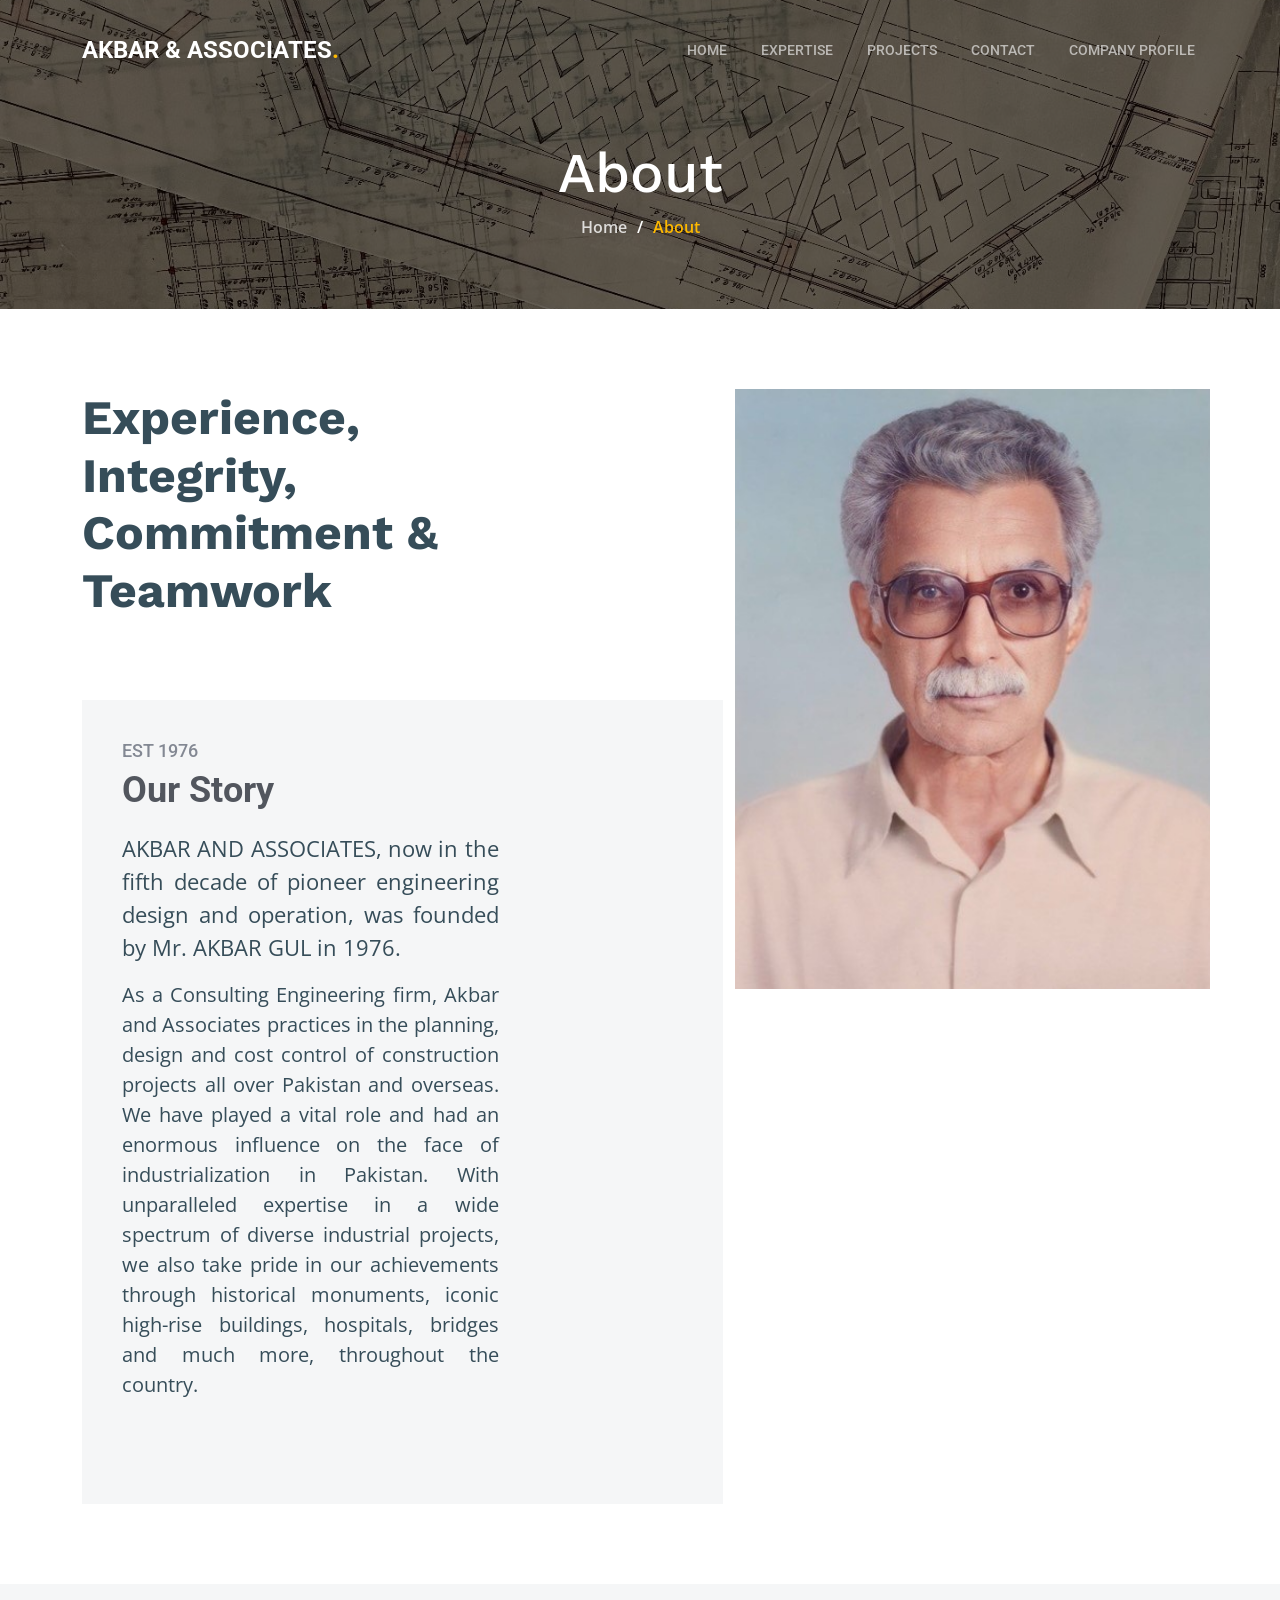
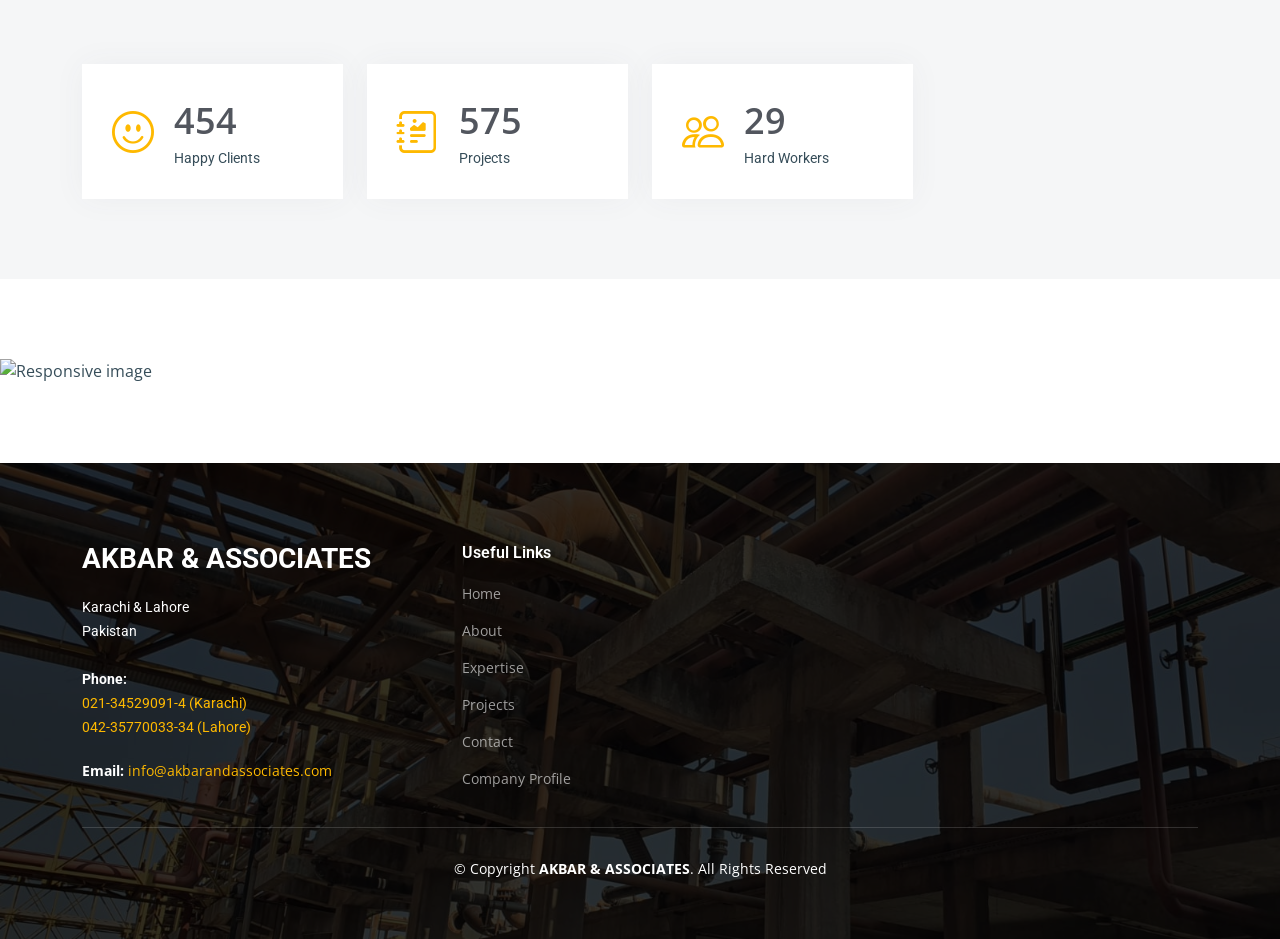
==== commit a88cfc79: "main" ====
--- a/about.html
+++ b/about.html
@@ -178,7 +178,7 @@
     </section><!-- End Stats Counter Section -->
 
     <section>
-      <img src="assets/img/lllogo for webz-01.jpg" class="img-fluid logos" alt="Responsive image" style="width: 100%; object-fit: cover;">
+      <img src="assets/img/lllogo for webz-01.jpeg" class="img-fluid logos" alt="Responsive image" style="width: 100%; object-fit: cover;">
     </section>
     
 
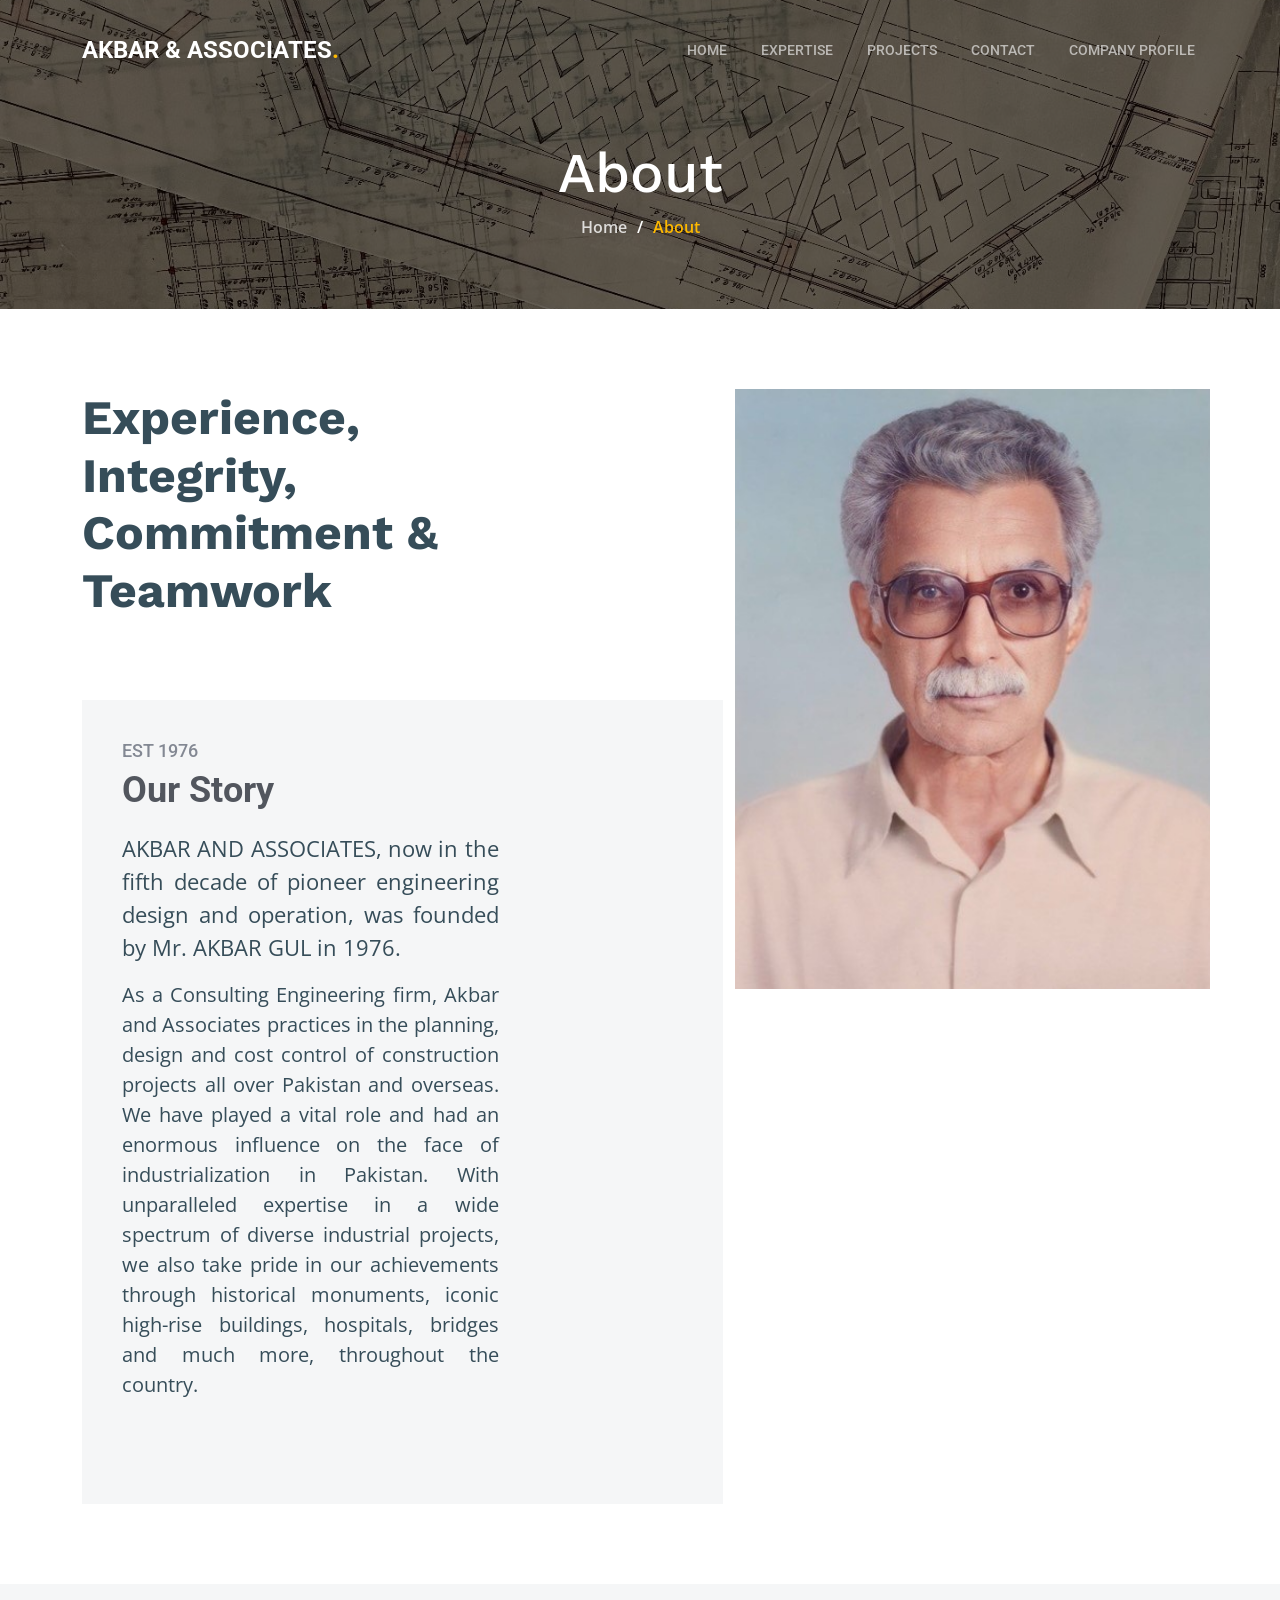
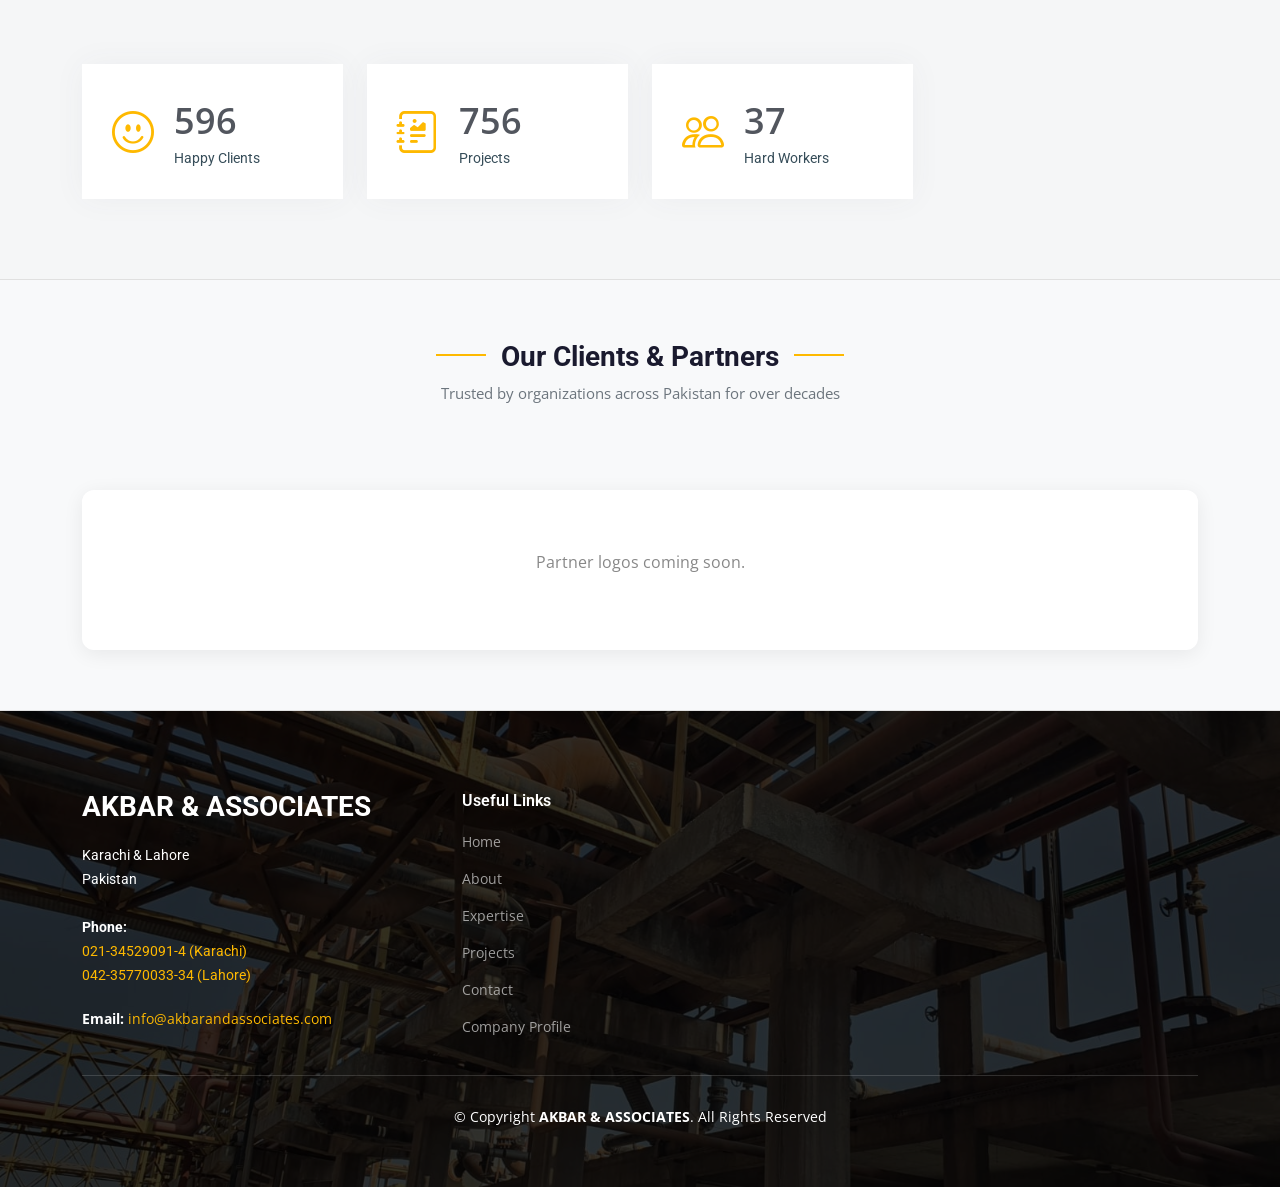
==== commit b67dbc2e: "main" ====
--- a/about.html
+++ b/about.html
@@ -8,11 +8,9 @@
   <title>About Akbar & Associates | Engineering & Consulting Firm in Pakistan</title>
 
   <meta content="Learn about Akbar & Associates, a pioneer engineering and consulting firm established in 1976. Specializing in planning, design, and construction, we have contributed to Pakistan's industrial and infrastructure growth through innovative and sustainable projects." name="description">
-<meta content="Akbar & Associates, engineering consultancy, construction projects, industrial development, infrastructure design, Pakistan engineering firm, consulting engineers, historical monuments, industrialization in Pakistan" name="keywords">
-
-
-<script type="application/ld+json">
-
+  <meta content="Akbar & Associates, engineering consultancy, construction projects, industrial development, infrastructure design, Pakistan engineering firm, consulting engineers, historical monuments, industrialization in Pakistan" name="keywords">
+
+  <script type="application/ld+json">
     {
       "@context": "https://schema.org",
       "@type": "ImageObject",
@@ -20,15 +18,12 @@
       "description": "Engineering and construction services by Akbar & Associates",
       "name": "Akbar & Associates Services"
     }
-    </script>
-    
   </script>
+
   <!-- Google Fonts -->
   <link rel="preconnect" href="https://fonts.googleapis.com">
   <link rel="preconnect" href="https://fonts.gstatic.com" crossorigin>
-  <link
-    href="https://fonts.googleapis.com/css2?family=Open+Sans:ital,wght@0,300;0,400;0,500;0,600;0,700;1,300;1,400;1,600;1,700&family=Roboto:ital,wght@0,300;0,400;0,500;0,600;0,700;1,300;1,400;1,500;1,600;1,700&family=Work+Sans:ital,wght@0,300;0,400;0,500;0,600;0,700;1,300;1,400;1,500;1,600;1,700&display=swap"
-    rel="stylesheet">
+  <link href="https://fonts.googleapis.com/css2?family=Open+Sans:ital,wght@0,300;0,400;0,500;0,600;0,700;1,300;1,400;1,600;1,700&family=Roboto:ital,wght@0,300;0,400;0,500;0,600;0,700;1,300;1,400;1,500;1,600;1,700&family=Work+Sans:ital,wght@0,300;0,400;0,500;0,600;0,700;1,300;1,400;1,500;1,600;1,700&display=swap" rel="stylesheet">
 
   <!-- Vendor CSS Files -->
   <link href="assets/vendor/bootstrap/css/bootstrap.min.css" rel="stylesheet">
@@ -40,7 +35,9 @@
 
   <!-- Template Main CSS File -->
   <link href="assets/css/main.css" rel="stylesheet">
- 
+
+  
+
 </head>
 
 <body>
@@ -49,8 +46,6 @@
     <div class="container-fluid container-xl d-flex align-items-center justify-content-between">
 
       <a href="index.html" class="logo d-flex align-items-center">
-        <!-- Uncomment the line below if you also wish to use an image logo -->
-        <!-- <img src="assets/img/logo.png" alt=""> -->
         <h1>AKBAR & ASSOCIATES<span>.</span></h1>
       </a>
 
@@ -59,46 +54,39 @@
       <nav id="navbar" class="navbar">
         <ul>
           <li><a href="index.html">Home</a></li>
-          
           <li><a href="expertise.html">Expertise</a></li>
           <li><a href="projects.html">Projects</a></li>
           <li><a href="contact.html">Contact</a></li>
           <li><a href="profile.html">Company Profile</a></li>
-
         </ul>
-      </nav><!-- .navbar -->
-
-    </div>
-  </header><!-- End Header -->
+      </nav>
+
+    </div>
+  </header>
 
   <main id="main">
 
     <!-- ======= Breadcrumbs ======= -->
     <div class="breadcrumbs d-flex align-items-center" style="background-image: url('assets/img/HOME1.jpeg');">
       <div class="container position-relative d-flex flex-column align-items-center" data-aos="fade">
-
         <h2>About</h2>
         <ol>
           <li><a href="index.html">Home</a></li>
           <li>About</li>
         </ol>
-
-      </div>
-    </div>
+      </div>
+    </div>
+
+    <!-- ======= About Section ======= -->
     <section id="about" class="about">
       <div class="container" data-aos="fade-up">
-
         <div class="row position-relative">
-           
-          <div class="col-lg-5 about-img" 
-          style="background-image: url(assets/img/alt-services.jpg);"
-          role="img"
-          aria-label="Engineering and construction services by Akbar & Associates">
-     </div>
-     
-        
-        
-
+
+          <div class="col-lg-5 about-img"
+            style="background-image: url(assets/img/alt-services.jpg);"
+            role="img"
+            aria-label="Engineering and construction services by Akbar & Associates">
+          </div>
 
           <div class="col-lg-7">
             <h2>Experience, Integrity, Commitment & Teamwork</h2>
@@ -107,254 +95,131 @@
               <h3>Our Story</h3>
               <p style="font-size: 22px; text-align: justify;">
                 AKBAR AND ASSOCIATES, now in the fifth decade of pioneer engineering design and operation, was founded
-                by Mr. AKBAR GUL in 1976. </p><p style="font-size: 20px; text-align: justify;"> As a Consulting Engineering firm, Akbar and Associates practices in the planning, design and cost control of construction projects all over Pakistan and overseas.
-                We have played a vital role and had an enormous influence on the face of industrialization in Pakistan. With
-                unparalleled expertise in a wide spectrum of diverse industrial projects, we also take pride in our achievements
-                through historical monuments, iconic high-rise buildings, hospitals, bridges and much more, throughout the
-                country.</p> 
-             
-              
-            <br> <br>
-            <div style="text-align: center;">
-              <p class="construct">
-              </p>
-            </div>
-            
-            <!-- <div class="watch-video d-flex align-items-center" style="margin-top: -18px;">
-              <i class="bi bi-download" style="font-size: 21px; margin-right: 8px;"></i>
-              <a href="profile A&A.pdf" download="Updated A&A profile.pdf" style="font-size: 20px;">Download Company Profile</a>
-            </div>
-             -->
-          
-
-        </div>
-
+                by Mr. AKBAR GUL in 1976.
+              </p>
+              <p style="font-size: 20px; text-align: justify;">
+                As a Consulting Engineering firm, Akbar and Associates practices in the planning, design and cost
+                control of construction projects all over Pakistan and overseas. We have played a vital role and had an
+                enormous influence on the face of industrialization in Pakistan. With unparalleled expertise in a wide
+                spectrum of diverse industrial projects, we also take pride in our achievements through historical
+                monuments, iconic high-rise buildings, hospitals, bridges and much more, throughout the country.
+              </p>
+              <br><br>
+              <div style="text-align: center;">
+                <p class="construct"></p>
+              </div>
+            </div>
+          </div>
+
+        </div>
       </div>
     </section>
-    
+
+    <!-- ======= Stats Counter Section ======= -->
     <section id="stats-counter" class="stats-counter section-bg">
       <div class="container">
-
         <div class="row gy-4" style="align-self: center;">
 
           <div class="col-lg-3 col-md-6">
             <div class="stats-item d-flex align-items-center w-100 h-100">
               <i class="bi bi-emoji-smile color-blue flex-shrink-0"></i>
               <div>
-                <span data-purecounter-start="0" data-purecounter-end="840" data-purecounter-duration="1"
-                  class="purecounter"></span>
+                <span data-purecounter-start="0" data-purecounter-end="840" data-purecounter-duration="1" class="purecounter"></span>
                 <p>Happy Clients</p>
               </div>
             </div>
-          </div><!-- End Stats Item -->
+          </div>
 
           <div class="col-lg-3 col-md-6">
             <div class="stats-item d-flex align-items-center w-100 h-100">
               <i class="bi bi-journal-richtext color-orange flex-shrink-0"></i>
               <div>
-                <span data-purecounter-start="0" data-purecounter-end="1065" data-purecounter-duration="1"
-                  class="purecounter"></span>
+                <span data-purecounter-start="0" data-purecounter-end="1065" data-purecounter-duration="1" class="purecounter"></span>
                 <p>Projects</p>
               </div>
             </div>
-          </div><!-- End Stats Item -->
-
-          
+          </div>
 
           <div class="col-lg-3 col-md-6">
             <div class="stats-item d-flex align-items-center w-100 h-100">
               <i class="bi bi-people color-pink flex-shrink-0"></i>
               <div>
-                <span data-purecounter-start="0" data-purecounter-end="53" data-purecounter-duration="1"
-                  class="purecounter"></span>
+                <span data-purecounter-start="0" data-purecounter-end="53" data-purecounter-duration="1" class="purecounter"></span>
                 <p>Hard Workers</p>
               </div>
             </div>
-          </div><!-- End Stats Item -->
-
-        </div>
-
-      </div>
-    </section><!-- End Stats Counter Section -->
-
-    <section>
-      <img src="assets/img/lllogo for webz-01.jpeg" class="img-fluid logos" alt="Responsive image" style="width: 100%; object-fit: cover;">
+          </div>
+
+        </div>
+      </div>
     </section>
-    
-
-
-    
-<!-- 
-   
-     <section id="testimonials" class="testimonials section-bg">
-      <div class="container" data-aos="fade-up">
-
-        <div class="section-header">
-          <h2>Testimonials</h2>
-          <p>Quam sed id excepturi ccusantium dolorem ut quis dolores nisi llum nostrum enim velit qui ut et autem uia
-            reprehenderit sunt deleniti</p>
-        </div>
-
-        <div class="slides-2 swiper">
-          <div class="swiper-wrapper">
-
-            <div class="swiper-slide">
-              <div class="testimonial-wrap">
-                <div class="testimonial-item">
-                  <img src="assets/img/testimonials/testimonials-1.jpg" class="testimonial-img" alt="">
-                  <h3>Saul Goodman</h3>
-                  <h4>Ceo &amp; Founder</h4>
-                  <div class="stars">
-                    <i class="bi bi-star-fill"></i><i class="bi bi-star-fill"></i><i class="bi bi-star-fill"></i><i
-                      class="bi bi-star-fill"></i><i class="bi bi-star-fill"></i>
-                  </div>
-                  <p>
-                    <i class="bi bi-quote quote-icon-left"></i>
-                    Proin iaculis purus consequat sem cure digni ssim donec porttitora entum suscipit rhoncus.
-                    Accusantium quam, ultricies eget id, aliquam eget nibh et. Maecen aliquam, risus at semper.
-                    <i class="bi bi-quote quote-icon-right"></i>
-                  </p>
-                </div>
-              </div>
-            </div>
-
-             <div class="swiper-slide">
-              <div class="testimonial-wrap">
-                <div class="testimonial-item">
-                  <img src="assets/img/testimonials/testimonials-2.jpg" class="testimonial-img" alt="">
-                  <h3>Sara Wilsson</h3>
-                  <h4>Designer</h4>
-                  <div class="stars">
-                    <i class="bi bi-star-fill"></i><i class="bi bi-star-fill"></i><i class="bi bi-star-fill"></i><i
-                      class="bi bi-star-fill"></i><i class="bi bi-star-fill"></i>
-                  </div>
-                  <p>
-                    <i class="bi bi-quote quote-icon-left"></i>
-                    Export tempor illum tamen malis malis eram quae irure esse labore quem cillum quid cillum eram malis
-                    quorum velit fore eram velit sunt aliqua noster fugiat irure amet legam anim culpa.
-                    <i class="bi bi-quote quote-icon-right"></i>
-                  </p>
-                </div>
-              </div>
-            </div> -->
-
-            <!-- <div class="swiper-slide">
-              <div class="testimonial-wrap">
-                <div class="testimonial-item">
-                  <img src="assets/img/testimonials/testimonials-3.jpg" class="testimonial-img" alt="">
-                  <h3>Jena Karlis</h3>
-                  <h4>Store Owner</h4>
-                  <div class="stars">
-                    <i class="bi bi-star-fill"></i><i class="bi bi-star-fill"></i><i class="bi bi-star-fill"></i><i
-                      class="bi bi-star-fill"></i><i class="bi bi-star-fill"></i>
-                  </div>
-                  <p>
-                    <i class="bi bi-quote quote-icon-left"></i>
-                    Enim nisi quem export duis labore cillum quae magna enim sint quorum nulla quem veniam duis minim
-                    tempor labore quem eram duis noster aute amet eram fore quis sint minim.
-                    <i class="bi bi-quote quote-icon-right"></i>
-                  </p>
-                </div>
-              </div>
-            </div> -->
-
-            <!-- <div class="swiper-slide">
-              <div class="testimonial-wrap">
-                <div class="testimonial-item">
-                  <img src="assets/img/testimonials/testimonials-4.jpg" class="testimonial-img" alt="">
-                  <h3>Matt Brandon</h3>
-                  <h4>Freelancer</h4>
-                  <div class="stars">
-                    <i class="bi bi-star-fill"></i><i class="bi bi-star-fill"></i><i class="bi bi-star-fill"></i><i
-                      class="bi bi-star-fill"></i><i class="bi bi-star-fill"></i>
-                  </div>
-                  <p>
-                    <i class="bi bi-quote quote-icon-left"></i>
-                    Fugiat enim eram quae cillum dolore dolor amet nulla culpa multos export minim fugiat minim velit
-                    minim dolor enim duis veniam ipsum anim magna sunt elit fore quem dolore labore illum veniam.
-                    <i class="bi bi-quote quote-icon-right"></i>
-                  </p>
-                </div>
-              </div>
-            </div><!-- End testimonial item -->
-
-            <!-- <div class="swiper-slide">
-              <div class="testimonial-wrap">
-                <div class="testimonial-item">
-                  <img src="assets/img/testimonials/testimonials-5.jpg" class="testimonial-img" alt="">
-                  <h3>John Larson</h3>
-                  <h4>Entrepreneur</h4>
-                  <div class="stars">
-                    <i class="bi bi-star-fill"></i><i class="bi bi-star-fill"></i><i class="bi bi-star-fill"></i><i
-                      class="bi bi-star-fill"></i><i class="bi bi-star-fill"></i>
-                  </div>
-                  <p>
-                    <i class="bi bi-quote quote-icon-left"></i>
-                    Quis quorum aliqua sint quem legam fore sunt eram irure aliqua veniam tempor noster veniam enim
-                    culpa labore duis sunt culpa nulla illum cillum fugiat legam esse veniam culpa fore nisi cillum
-                    quid.
-                    <i class="bi bi-quote quote-icon-right"></i>
-                  </p>
-                </div>
-              </div>
-            </div>
-
-          </div>
-          <div class="swiper-pagination"></div>
+    <!-- End Stats Counter Section -->
+
+    <!-- ======= Partners / Clients Logo Section ======= -->
+    <section id="clients-logos" class="clients-logos">
+      <div class="container">
+
+        <div class="section-header text-center mb-2">
+          <h2>Our Clients & Partners</h2>
+          <p>Trusted by organizations across Pakistan for over decades</p>
+        </div>
+
+        <div class="logo-wrapper">
+          <img
+            src="assets/img/logossss.jpeg"
+            class="img-fluid partner-logos-img"
+            alt="Clients and Partners of Akbar & Associates"
+            loading="lazy"
+            onerror="this.style.display='none'; document.getElementById('logo-fallback').style.display='block';"
+          >
+          <div id="logo-fallback" style="display:none; text-align:center; padding: 20px; color: #888;">
+            <p>Partner logos coming soon.</p>
+          </div>
         </div>
 
       </div>
     </section>
-
-  </main> End #main -->
-
- <footer id="footer" class="footer">
-
-  <div class="footer-content position-relative">
-    <div class="container">
-      <div class="row">
-
-        <div class="col-lg-4 col-md-6">
-          <div class="footer-info">
-            <h3>Akbar & Associates</h3>
-            <p>
-              Karachi & Lahore <br>
-              Pakistan<br><br>
-
-              <strong>Phone:</strong> 
+    <!-- End Partners / Clients Logo Section -->
+
+  </main>
+  <!-- End #main -->
+
+  <!-- ======= Footer ======= -->
+  <footer id="footer" class="footer">
+    <div class="footer-content position-relative">
+      <div class="container">
+        <div class="row">
+
+          <div class="col-lg-4 col-md-6">
+            <div class="footer-info">
+              <h3>Akbar & Associates</h3>
+              <p>
+                Karachi & Lahore <br>
+                Pakistan<br><br>
+                <strong>Phone:</strong>
+              </p>
               <p>
                 <a href="tel:+922134529091">021-34529091-4 (Karachi)</a><br>
                 <a href="tel:+924235770033">042-35770033-34 (Lahore)</a>
-              </p><br>
-
-              <strong>Email:</strong> 
-              <a href="mailto:info@akbarandassociates.com">info@akbarandassociates.com</a><br>
-            </p>
-              <!-- <div class="social-links d-flex mt-3">
-                <a href="#" class="d-flex align-items-center justify-content-center"><i class="bi bi-twitter"></i></a>
-                <a href="#" class="d-flex align-items-center justify-content-center"><i class="bi bi-facebook"></i></a>
-                <a href="#" class="d-flex align-items-center justify-content-center"><i class="bi bi-instagram"></i></a>
-                <a href="#" class="d-flex align-items-center justify-content-center"><i class="bi bi-linkedin"></i></a>
-              </div> -->
-            </div>
-          </div><!-- End footer info column-->
+              </p>
+              <br>
+              <strong>Email:</strong>
+              <a href="mailto:info@akbarandassociates.com">info@akbarandassociates.com</a>
+            </div>
+          </div>
 
           <div class="col-lg-2 col-md-3 footer-links">
             <h4>Useful Links</h4>
             <ul>
-             <li><a href="index.html">Home</a></li>
+              <li><a href="index.html">Home</a></li>
               <li><a href="about.html">About</a></li>
               <li><a href="expertise.html">Expertise</a></li>
               <li><a href="projects.html">Projects</a></li>
               <li><a href="contact.html">Contact</a></li>
               <li><a href="profile.html">Company Profile</a></li>
-              
-              <!-- <li><a href="projects.html">Projects</a></li> -->
-              <!-- <li><a href="#">Privacy policy</a></li> --> 
             </ul>
-          </div><!-- End footer links column-->
-
-         
+          </div>
+
         </div>
       </div>
     </div>
@@ -364,10 +229,14 @@
         <div class="copyright">
           &copy; Copyright <strong><span>AKBAR & ASSOCIATES</span></strong>. All Rights Reserved
         </div>
-        
+      </div>
+    </div>
   </footer>
-  <a href="#" class="scroll-top d-flex align-items-center justify-content-center"><i
-      class="bi bi-arrow-up-short"></i></a>
+  <!-- End Footer -->
+
+  <a href="#" class="scroll-top d-flex align-items-center justify-content-center">
+    <i class="bi bi-arrow-up-short"></i>
+  </a>
 
   <div id="preloader"></div>
 
@@ -383,6 +252,23 @@
   <!-- Template Main JS File -->
   <script src="assets/js/main.js"></script>
 
+  <!-- ======= Clients Logo Scroll Animation ======= -->
+  <script>
+    const logosSection = document.querySelector('.clients-logos');
+
+    if (logosSection) {
+      const observer = new IntersectionObserver((entries) => {
+        entries.forEach(entry => {
+          if (entry.isIntersecting) {
+            entry.target.classList.add('is-visible');
+            observer.unobserve(entry.target); // sirf ek baar chalega
+          }
+        });
+      }, { threshold: 0.15 });
+
+      observer.observe(logosSection);
+    }
+  </script>
+
 </body>
-
 </html>
--- a/assets/css/main.css
+++ b/assets/css/main.css
@@ -2837,4 +2837,87 @@
 
 .projects-redirect-btn:hover i {
   transform: translateX(5px);
-}+}
+
+  /* ===== Animation Keyframes ===== */
+    @keyframes logoReveal {
+      from {
+        opacity: 0;
+        transform: translateY(40px) scale(0.97);
+      }
+      to {
+        opacity: 1;
+        transform: translateY(0) scale(1);
+      }
+    }
+
+    @keyframes fadeInDown {
+      from {
+        opacity: 0;
+        transform: translateY(-20px);
+      }
+      to {
+        opacity: 1;
+        transform: translateY(0);
+      }
+    }
+
+    /* ===== Clients / Partners Logo Section ===== */
+    .clients-logos {
+      padding: 60px 0;
+      background-color: #f8f9fa;
+      border-top: 1px solid #e0e0e0;
+      border-bottom: 1px solid #e0e0e0;
+    }
+
+    /* Section heading — hidden until visible */
+    .clients-logos .section-header {
+      opacity: 0;
+      animation: fadeInDown 0.7s ease forwards;
+      animation-play-state: paused;
+    }
+
+    .clients-logos .section-header h2 {
+      font-size: 28px;
+      font-weight: 700;
+      color: #1a1a2e;
+      margin-bottom: 8px;
+    }
+
+   .clients-logos .section-header p {
+  font-size: 15px;
+  color: #6c757d;
+  margin-bottom: 8px;   /* 30px se 8px */
+}
+    /* Logo wrapper — hidden until visible */
+    .clients-logos .logo-wrapper {
+      opacity: 0;
+      animation: logoReveal 0.9s cubic-bezier(0.22, 1, 0.36, 1) 0.3s forwards;
+      animation-play-state: paused;
+      background: #ffffff;
+      border-radius: 12px;
+      box-shadow: 0 4px 20px rgba(0, 0, 0, 0.07);
+      padding: 40px 30px;
+      overflow: hidden;
+    }
+
+    /* Trigger animations when section scrolls into view */
+    .clients-logos.is-visible .section-header,
+    .clients-logos.is-visible .logo-wrapper {
+      animation-play-state: running;
+    }
+
+    /* Image styling */
+    .clients-logos .partner-logos-img {
+      width: 100%;
+      object-fit: contain;
+      max-height: 900px;
+      height: auto;
+      display: block;
+      margin: 0 auto;
+      transition: transform 0.4s ease;
+    }
+
+    .clients-logos .partner-logos-img:hover {
+      transform: scale(1.01);
+    }
